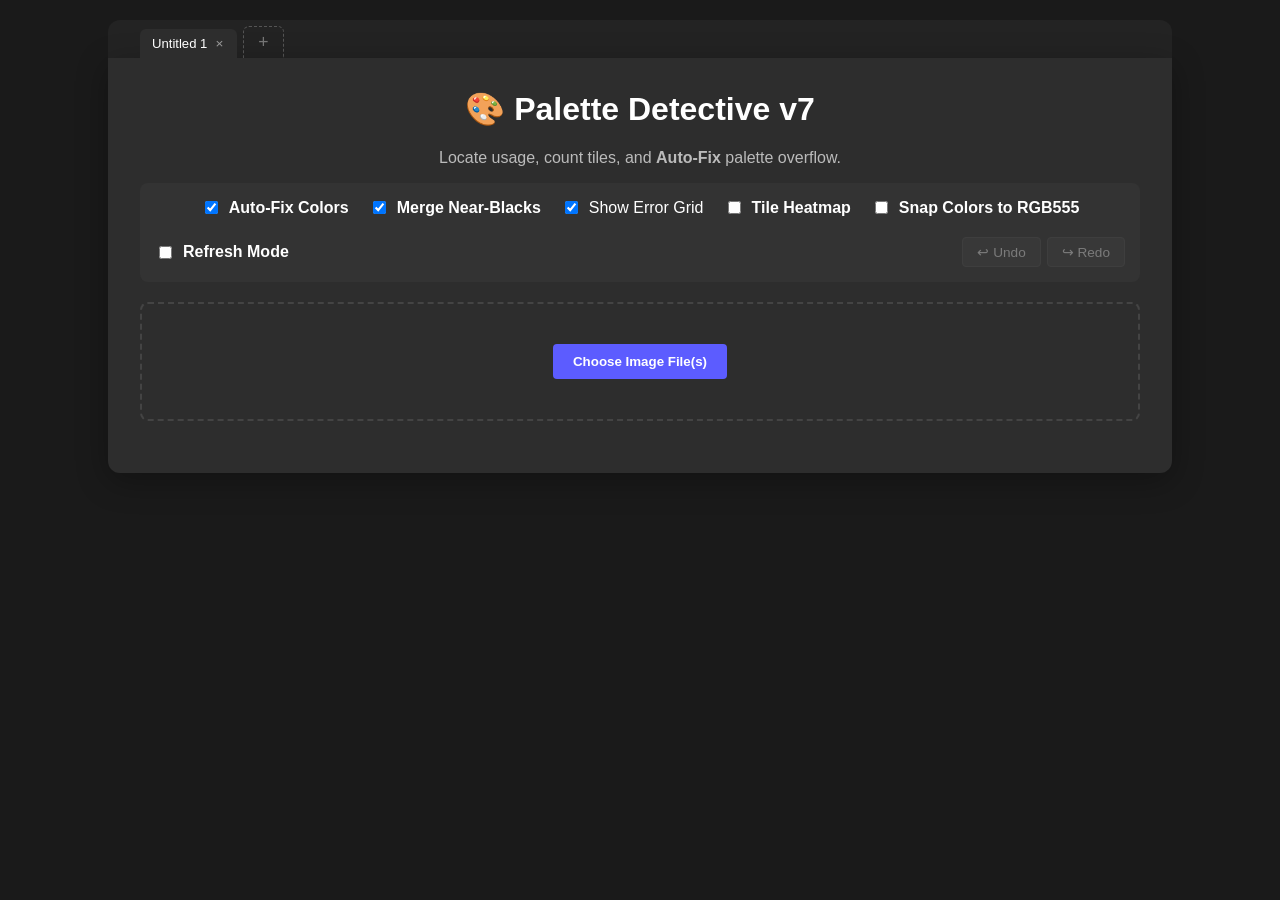
==== index.html @ 0de8a398 "Rename gb_studio_palette_detective_v_7_light→dark_palette_order_fix.html to index.html" ====
<!DOCTYPE html>
<html lang="en">
<head>
    <meta charset="UTF-8">
    <meta name="viewport" content="width=device-width, initial-scale=1.0">
    <title>GB Studio Palette Detective v7</title>
    <style>
        :root {
            --bg: #1a1a1a;
            --surface: #2d2d2d;
            --primary: #5c5cff;
            --aseprite: #7D48C6;
            --text: #ffffff;
            --border: #444;
            --danger: #ff4444;
            --success: #00C851;
            --warning: #ffbb33;
        }

        body {
            font-family: -apple-system, BlinkMacSystemFont, "Segoe UI", Roboto, Helvetica, Arial, sans-serif;
            background-color: var(--bg);
            color: var(--text);
            margin: 0;
            padding: 20px;
            display: flex;
            flex-direction: column;
            align-items: center;
        }

        .container {
            width: 100%;
            max-width: 1000px;
            background-color: var(--surface);
            padding: 2rem;
            border-radius: 0 0 12px 12px;
            box-shadow: 0 8px 32px rgba(0,0,0,0.3);
        }

        h1 { margin-top: 0; text-align: center; }
        p { color: #bbb; text-align: center; }

        .controls {
            display: flex;
            flex-wrap: wrap;
            gap: 20px;
            justify-content: center;
            margin-bottom: 20px;
            background: #333;
            padding: 15px;
            border-radius: 8px;
        }

        .upload-section {
            border: 2px dashed var(--border);
            padding: 40px;
            text-align: center;
            border-radius: 8px;
            margin-bottom: 20px;
            cursor: pointer;
            transition: border-color 0.2s;
        }

        .upload-section:hover { border-color: var(--primary); }

        input[type="file"] { display: none; }

        .btn-upload {
            background: var(--primary);
            color: white;
            padding: 10px 20px;
            border-radius: 4px;
            border: none;
            font-weight: bold;
            cursor: pointer;
        }

        #resultsArea { display: none; }

        .stat-box {
            background: #333;
            padding: 15px;
            border-radius: 6px;
            margin-bottom: 20px;
            border-left: 5px solid var(--primary);
        }

        .stat-box.danger { border-left-color: var(--danger); }
        .stat-box.success { border-left-color: var(--success); }

        .palette-grid {
            display: grid;
            grid-template-columns: repeat(auto-fill, minmax(300px, 1fr));
            gap: 15px;
        }

        .palette-card {
            background: #333;
            padding: 15px;
            border-radius: 8px;
            border: 1px solid var(--border);
            display: flex;
            flex-direction: column;
            gap: 10px;
            position: relative;
        }

        .name-input {
            width: 100%;
            background: #222;
            border: 1px solid #555;
            color: white;
            padding: 8px;
            border-radius: 4px;
            font-size: 0.9rem;
            box-sizing: border-box;
        }
        .name-input:focus { outline: none; border-color: var(--primary); }

        .swatch-container {
            display: flex;
            height: 40px;
            border-radius: 4px;
            overflow: hidden;
            border: 1px solid #555;
        }
        .swatch { flex: 1; position: relative; }

        .hex-list {
            display: flex;
            justify-content: space-between;
            font-family: monospace;
            font-size: 0.8rem;
            color: #aaa;
        }

        .meta-info {
            display: flex;
            justify-content: space-between;
            align-items: center;
            font-size: 0.85rem;
            color: #ccc;
            background: #222;
            padding: 5px 8px;
            border-radius: 4px;
        }

        .btn-download {
            width: 100%;
            background: #444;
            color: white;
            border: 1px solid #555;
            padding: 10px;
            border-radius: 4px;
            cursor: pointer;
            font-size: 0.9rem;
            font-weight: 500;
            transition: background 0.2s;
        }
        .btn-download:hover { background: #555; }

        .btn-locate {
            background: #333;
            border: 1px solid #666;
            color: white;
            padding: 0 12px;
            border-radius: 4px;
            cursor: pointer;
            font-size: 1.2rem;
        }
        .btn-locate:hover { background: #444; border-color: var(--success); color: var(--success); }
        .btn-locate.active { background: var(--success); border-color: var(--success); color: white; }

        .btn-gpl {
            background: var(--aseprite);
            color: white;
            border: none;
            padding: 15px;
            border-radius: 6px;
            font-weight: bold;
            font-size: 1rem;
            width: 100%;
            cursor: pointer;
            margin-bottom: 20px;
            display: flex;
            align-items: center;
            justify-content: center;
            gap: 10px;
        }
        .btn-gpl:hover { background: #6a3da8; }

        .btn-fix-dl {
            background: var(--success);
            color: white;
            border: none;
            padding: 15px;
            border-radius: 6px;
            font-weight: bold;
            font-size: 1rem;
            width: 100%;
            cursor: pointer;
            margin-bottom: 20px;
            display: none; /* Hidden until fix applied */
            align-items: center;
            justify-content: center;
            gap: 10px;
            box-shadow: 0 4px 15px rgba(0, 200, 81, 0.3);
        }
        .btn-fix-dl:hover { transform: translateY(-2px); }

        .btn-merge {
            background: var(--warning);
            color: #222;
            border: none;
            padding: 12px 20px;
            border-radius: 6px;
            font-weight: bold;
            cursor: pointer;
            display: none; /* Hidden unless needed */
            margin: 10px auto;
            text-align: center;
        }
        .btn-merge:hover { filter: brightness(1.1); }

        .btn-fix-tiles {
            background: #ff6b35;
            color: white;
            border: none;
            padding: 12px 20px;
            border-radius: 6px;
            font-weight: bold;
            cursor: pointer;
            display: none;
            margin: 10px auto;
            text-align: center;
        }
        .btn-fix-tiles:hover { filter: brightness(1.1); }

        .btn-download-all {
            background: var(--primary);
            color: white;
            border: none;
            padding: 10px 18px;
            border-radius: 6px;
            font-weight: bold;
            cursor: pointer;
            margin-bottom: 15px;
        }
        .btn-download-all:hover { filter: brightness(1.1); }

        .canvas-container {
            position: relative;
            width: fit-content;
            margin: 0 auto 20px;
            border: 1px solid #444;
            overflow: auto;
            max-width: 100%;
            max-height: 500px;
            background: #222;
            background-image: linear-gradient(45deg, #333 25%, transparent 25%), linear-gradient(-45deg, #333 25%, transparent 25%), linear-gradient(45deg, transparent 75%, #333 75%), linear-gradient(-45deg, transparent 75%, #333 75%);
            background-size: 20px 20px;
            background-position: 0 0, 0 10px, 10px -10px, -10px 0px;
        }

        .canvas-wrapper {
            position: relative;
            width: fit-content;
            margin: 0 auto;
        }

        canvas {
            display: block;
            image-rendering: pixelated;
            cursor: pointer;
            margin: 0 auto;
        }

        #overlayCanvas {
            position: absolute;
            top: 0;
            left: 0;
            right: 0;
            margin-left: auto;
            margin-right: auto;
            pointer-events: none;
            image-rendering: pixelated;
        }

        .legend {
            display: flex;
            gap: 15px;
            justify-content: center;
            margin-bottom: 10px;
            font-size: 0.9rem;
        }
        .legend-item { display: flex; align-items: center; gap: 5px; }
        .dot { width: 10px; height: 10px; border-radius: 50%; }

        label { color: #fff; cursor: pointer; display: flex; align-items: center; gap: 8px; user-select: none;}

        .history-controls {
            display: flex;
            gap: 6px;
            align-items: center;
            margin-left: auto;
        }

        .btn-history {
            background: #444;
            color: white;
            border: 1px solid #555;
            padding: 6px 14px;
            border-radius: 4px;
            cursor: pointer;
            font-size: 0.85rem;
            font-weight: 500;
            transition: background 0.2s, opacity 0.2s;
            display: flex;
            align-items: center;
            gap: 4px;
        }

        .btn-history:hover:not(:disabled) { background: #555; }

        .btn-history:disabled {
            opacity: 0.35;
            cursor: not-allowed;
        }

        .tab-bar {
            display: flex;
            align-items: flex-end;
            width: 100%;
            max-width: 1000px;
            padding: 6px 2rem 0;
            gap: 2px;
            background: #232323;
            border-radius: 12px 12px 0 0;
            box-sizing: content-box;
            overflow-x: auto;
            overflow-y: hidden;
            scrollbar-width: thin;
            scrollbar-color: #555 transparent;
        }
        .tab-bar::-webkit-scrollbar { height: 4px; }
        .tab-bar::-webkit-scrollbar-thumb { background: #555; border-radius: 3px; }

        .tab {
            display: flex;
            align-items: center;
            gap: 6px;
            padding: 7px 12px;
            background: transparent;
            border: none;
            border-radius: 6px 6px 0 0;
            color: #888;
            cursor: pointer;
            font-size: 0.82rem;
            white-space: nowrap;
            max-width: 200px;
            min-width: 0;
            flex-shrink: 0;
            user-select: none;
            transition: background 0.15s, color 0.15s;
        }
        .tab:hover { background: rgba(255,255,255,0.06); color: #ccc; }
        .tab.active {
            background: var(--surface);
            color: #fff;
            padding-bottom: 8px;
            margin-bottom: -1px;
            z-index: 1;
        }
        .tab-name {
            overflow: hidden;
            text-overflow: ellipsis;
        }
        .tab-dirty {
            color: var(--warning);
            font-size: 0.6rem;
            flex-shrink: 0;
            line-height: 1;
        }
        .tab-close {
            background: none;
            border: none;
            color: #666;
            cursor: pointer;
            font-size: 0.85rem;
            padding: 0 2px;
            line-height: 1;
            flex-shrink: 0;
            border-radius: 3px;
            transition: color 0.15s, background 0.15s;
        }
        .tab-close:hover { color: var(--danger); background: rgba(255,68,68,0.15); }
        .tab.active .tab-close { color: #999; }
        .tab-new {
            background: none;
            border: 1px dashed #555;
            border-bottom: none;
            color: #777;
            cursor: pointer;
            font-size: 1.1rem;
            padding: 5px 14px;
            border-radius: 6px 6px 0 0;
            flex-shrink: 0;
            transition: color 0.15s, border-color 0.15s;
            margin-left: 4px;
        }
        .tab-new:hover { color: var(--primary); border-color: var(--primary); }

        .restore-overlay {
            position: fixed;
            inset: 0;
            background: rgba(0, 0, 0, 0.75);
            display: flex;
            align-items: center;
            justify-content: center;
            z-index: 9999;
        }
        .restore-modal {
            background: var(--surface);
            border: 1px solid var(--border);
            border-radius: 12px;
            padding: 2rem 2.5rem;
            max-width: 420px;
            text-align: center;
            box-shadow: 0 12px 48px rgba(0,0,0,0.5);
        }
        .restore-modal h2 { margin-top: 0; font-size: 1.3rem; }
        .restore-modal p { color: #bbb; margin-bottom: 1.5rem; font-size: 0.95rem; }
        .restore-modal .restore-actions { display: flex; gap: 12px; justify-content: center; }
        .restore-modal .btn-restore {
            background: var(--primary);
            color: white;
            border: none;
            padding: 10px 28px;
            border-radius: 6px;
            font-weight: bold;
            cursor: pointer;
            font-size: 1rem;
            transition: filter 0.15s;
        }
        .restore-modal .btn-restore:hover { filter: brightness(1.15); }
        .restore-modal .btn-discard {
            background: #555;
            color: white;
            border: none;
            padding: 10px 28px;
            border-radius: 6px;
            font-weight: bold;
            cursor: pointer;
            font-size: 1rem;
            transition: background 0.15s;
        }
        .restore-modal .btn-discard:hover { background: var(--danger); }

        .persist-badge {
            position: fixed;
            bottom: 16px;
            right: 16px;
            background: rgba(0,200,81,0.15);
            color: var(--success);
            padding: 6px 14px;
            border-radius: 6px;
            font-size: 0.8rem;
            pointer-events: none;
            opacity: 0;
            transition: opacity 0.3s;
            z-index: 100;
        }
        .persist-badge.show { opacity: 1; }

        .tile-limit-section {
            background: #333;
            padding: 15px;
            border-radius: 6px;
            margin-bottom: 20px;
            border-left: 5px solid var(--primary);
        }
        .tile-limit-section.over-limit { border-left-color: var(--danger); }
        .tile-limit-section.within-limit { border-left-color: var(--success); }

        .tile-limit-header {
            display: flex;
            justify-content: space-between;
            align-items: center;
            flex-wrap: wrap;
            gap: 10px;
            margin-bottom: 10px;
        }
        .tile-limit-header h3 { margin: 0; font-size: 1rem; }

        .tile-limit-mode {
            display: flex;
            align-items: center;
            gap: 8px;
            font-size: 0.85rem;
        }
        .tile-limit-mode select {
            background: #222;
            color: white;
            border: 1px solid #555;
            padding: 4px 8px;
            border-radius: 4px;
            font-size: 0.85rem;
            cursor: pointer;
        }
        .tile-limit-mode select:focus { outline: none; border-color: var(--primary); }

        .tile-meter {
            width: 100%;
            height: 22px;
            background: #222;
            border-radius: 4px;
            overflow: hidden;
            position: relative;
            border: 1px solid #555;
        }
        .tile-meter-fill {
            height: 100%;
            border-radius: 3px;
            transition: width 0.3s ease, background 0.3s ease;
        }
        .tile-meter-label {
            position: absolute;
            inset: 0;
            display: flex;
            align-items: center;
            justify-content: center;
            font-size: 0.8rem;
            font-weight: bold;
            color: white;
            text-shadow: 0 1px 2px rgba(0,0,0,0.6);
            pointer-events: none;
        }

        .tile-limit-warning {
            margin-top: 8px;
            padding: 8px 12px;
            background: rgba(255, 68, 68, 0.15);
            border: 1px solid var(--danger);
            border-radius: 4px;
            color: var(--danger);
            font-weight: bold;
            font-size: 0.9rem;
        }

        .tile-heatmap-legend {
            display: flex;
            align-items: center;
            gap: 8px;
            margin-top: 10px;
            font-size: 0.8rem;
            color: #aaa;
        }
        .tile-heatmap-gradient {
            width: 120px;
            height: 14px;
            border-radius: 3px;
            border: 1px solid #555;
            background: linear-gradient(to right, #2196F3, #4CAF50, #FFEB3B, #FF9800, #F44336);
        }

        .color-intelligence {
            background: #333;
            padding: 15px;
            border-radius: 6px;
            margin-bottom: 20px;
            border-left: 5px solid #9C27B0;
        }
        .color-intelligence h3 { margin: 0 0 12px; font-size: 1rem; }
        .ci-row {
            display: flex;
            align-items: center;
            gap: 12px;
            margin-bottom: 10px;
            flex-wrap: wrap;
        }
        .ci-slider {
            flex: 1;
            min-width: 120px;
            -webkit-appearance: none;
            height: 6px;
            border-radius: 3px;
            background: #555;
            outline: none;
        }
        .ci-slider::-webkit-slider-thumb {
            -webkit-appearance: none;
            width: 18px;
            height: 18px;
            border-radius: 50%;
            background: #9C27B0;
            cursor: pointer;
            border: 2px solid #fff;
        }
        .ci-slider::-moz-range-thumb {
            width: 18px;
            height: 18px;
            border-radius: 50%;
            background: #9C27B0;
            cursor: pointer;
            border: 2px solid #fff;
        }
        .ci-value {
            font-family: monospace;
            font-size: 0.9rem;
            min-width: 50px;
            text-align: right;
            color: #ddd;
        }
        .merge-preview-box {
            background: #222;
            border: 1px solid #555;
            border-radius: 6px;
            padding: 12px;
            margin-top: 10px;
            display: none;
        }
        .merge-preview-box.visible { display: block; }
        .merge-preview-stats {
            font-size: 1.1rem;
            font-weight: bold;
            text-align: center;
            margin-bottom: 10px;
        }
        .merge-preview-stats .reduction { color: var(--success); }
        .btn-apply-merge {
            background: #9C27B0;
            color: white;
            border: none;
            padding: 10px 20px;
            border-radius: 6px;
            font-weight: bold;
            cursor: pointer;
            width: 100%;
            font-size: 0.95rem;
        }
        .btn-apply-merge:hover { filter: brightness(1.15); }
        .btn-apply-merge:disabled { opacity: 0.4; cursor: not-allowed; }
        .btn-preview-merge {
            background: #7B1FA2;
            color: white;
            border: none;
            padding: 8px 16px;
            border-radius: 4px;
            font-weight: bold;
            cursor: pointer;
            font-size: 0.85rem;
        }
        .btn-preview-merge:hover { filter: brightness(1.15); }
        .swatch-lock {
            position: absolute;
            bottom: 2px;
            left: 50%;
            transform: translateX(-50%);
            background: rgba(0,0,0,0.6);
            border: none;
            color: #888;
            font-size: 0.65rem;
            cursor: pointer;
            padding: 1px 4px;
            border-radius: 3px;
            line-height: 1;
            opacity: 0;
            transition: opacity 0.15s;
        }
        .swatch:hover .swatch-lock,
        .swatch-lock.locked { opacity: 1; }
        .swatch-lock.locked {
            color: #FFD700;
            background: rgba(0,0,0,0.8);
        }
    </style>
</head>
<body>

<div class="tab-bar" id="tabBar">
    <div id="tabList" style="display:contents;"></div>
    <button class="tab-new" id="btnNewProject" onclick="newProject()" title="New Project (Ctrl+T)">+</button>
</div>

<div class="container">
    <h1>🎨 Palette Detective v7</h1>
    <p>Locate usage, count tiles, and <strong>Auto-Fix</strong> palette overflow.</p>

    <div class="controls">
        <label>
            <input type="checkbox" id="chkSnap" checked onchange="reAnalyze()">
            <strong>Auto-Fix Colors</strong>
        </label>
        <label>
            <input type="checkbox" id="chkMergeBlack" checked onchange="reAnalyze()">
            <strong>Merge Near-Blacks</strong>
        </label>
        <label>
            <input type="checkbox" id="chkGrid" checked onchange="reAnalyze()">
            Show Error Grid
        </label>
        <label title="Overlay showing how many times each tile pattern appears">
            <input type="checkbox" id="chkHeatmap" onchange="reAnalyze()">
            <strong>Tile Heatmap</strong>
        </label>
        <label title="Snap all colors to a 5-bit-per-channel grid (32 levels) to match Game Boy Color hardware">
            <input type="checkbox" id="chkRGB555" onchange="reAnalyze()">
            <strong>Snap Colors to RGB555</strong>
        </label>
        <label title="Skip restore dialog on refresh and auto-restore session">
            <input type="checkbox" id="chkRefreshMode" onchange="scheduleAutoSave()">
            <strong>Refresh Mode</strong>
        </label>
        <div class="history-controls">
            <button id="btnUndo" class="btn-history" onclick="undo()" disabled title="Nothing to undo">↩ Undo</button>
            <button id="btnRedo" class="btn-history" onclick="redo()" disabled title="Nothing to redo">↪ Redo</button>
        </div>
    </div>

    <div class="upload-section" onclick="document.getElementById('fileInput').click()">
        <input type="file" id="fileInput" accept="image/png, image/jpeg" multiple>
        <button class="btn-upload">Choose Image File(s)</button>
    </div>

    <div id="resultsArea">

        <div id="statusBox" class="stat-box">
            <h2 style="margin:0" id="statusTitle">Analyzing...</h2>
            <div id="statusMsg"></div>
            <div id="tileInspector" style="display:none; margin-top:10px; font-family: ui-monospace, SFMono-Regular, Menlo, Monaco, Consolas, 'Liberation Mono', 'Courier New', monospace; font-size:0.85rem; color:#ddd; background:#222; border:1px solid #444; border-radius:6px; padding:8px;"></div>
            <!-- Static Button for Math Merge -->
            <button id="btnAutoMerge" class="btn-merge" onclick="autoMergePalettes()">
                ✨ Math-Merge Rare Palettes (Reduce to 7)
            </button>
            <button id="btnFixBadTiles" class="btn-fix-tiles" onclick="fixBadTiles()">
                🔧 Fix Bad Tiles (Reduce to 4 Colors Each)
            </button>
        </div>

        <div id="tileLimitSection" class="tile-limit-section" style="display:none;">
            <div class="tile-limit-header">
                <h3 id="tileLimitTitle">Unique Tiles: 0 / 192</h3>
                <div class="tile-limit-mode">
                    <label for="tileLimitMode" style="margin:0; font-size:0.85rem; color:#aaa;">Limit:</label>
                    <select id="tileLimitMode" onchange="onTileLimitModeChange()">
                        <option value="192">192 — Mono / Mixed</option>
                        <option value="384">384 — Color Only</option>
                    </select>
                </div>
            </div>
            <div class="tile-meter">
                <div id="tileMeterFill" class="tile-meter-fill" style="width:0%;background:var(--success);"></div>
                <div id="tileMeterLabel" class="tile-meter-label">0%</div>
            </div>
            <div id="tileLimitWarning" class="tile-limit-warning" style="display:none;"></div>
            <div id="tileHeatmapLegend" class="tile-heatmap-legend" style="display:none;">
                <span>Unique</span>
                <div class="tile-heatmap-gradient"></div>
                <span>Many duplicates</span>
            </div>
        </div>

        <div id="colorIntelligence" class="color-intelligence" style="display:none;">
            <h3>🧠 Color Intelligence</h3>
            <div class="ci-row">
                <label for="ciThreshold" style="margin:0; white-space:nowrap;">ΔE00 Threshold:</label>
                <input type="range" id="ciThreshold" class="ci-slider" min="1" max="50" value="10" step="0.5" oninput="onThresholdChange()">
                <span id="ciThresholdValue" class="ci-value">10.0</span>
            </div>
            <div class="ci-row">
                <button class="btn-preview-merge" onclick="previewColorMerge()">🔍 Preview Merge</button>
                <span id="ciUniqueCount" style="font-size:0.85rem; color:#aaa;"></span>
            </div>
            <div id="mergePreviewBox" class="merge-preview-box">
                <div id="mergePreviewStats" class="merge-preview-stats"></div>
                <button id="btnApplyMerge" class="btn-apply-merge" onclick="applyColorMerge()" disabled>✨ Apply Merge</button>
            </div>
        </div>

        <div class="legend">
            <div class="legend-item"><div class="dot" style="background:red"></div> Bad Tiles (>4 Colors)</div>
            <div class="legend-item"><div class="dot" style="background:none; border:1px solid #555"></div> Click image to cycle Zoom</div>
            <div class="legend-item"><div class="dot" style="background:none; border:1px solid #555"></div> Right-click image to inspect tile</div>
        </div>

        <p id="imageInfo" style="text-align:center; font-size:0.85rem; color:#aaa; margin: 4px 0 8px; display:none;"></p>

        <div class="canvas-container">
            <div class="canvas-wrapper">
                <canvas id="canvas"></canvas>
                <canvas id="overlayCanvas"></canvas>
            </div>
        </div>

        <p id="zoomLabel" style="text-align:center; font-size:0.85rem; color:#aaa; margin: 0 0 12px; display:none;">Zoom: 1×</p>

        <button id="btnDownloadFixed" class="btn-fix-dl" onclick="downloadFixedImage()">
            <span>✨ Download Fixed Image (Merged Palettes)</span>
        </button>

        <button id="btnGlobalGpl" class="btn-gpl" onclick="downloadGlobalGPL()">
            <span>💾 Download Master Aseprite Palette (.gpl)</span>
        </button>

        <h3>Detected Palettes & Usage</h3>
        <p style="font-size:0.9rem; margin-top:-10px; margin-bottom:10px;">Use up to 7 palettes. Slot 8 is always the same (reserved). Name and download below.</p>
        <button id="btnDownloadAll" class="btn-download-all" onclick="downloadAllGBSRES()" style="display:none;">
            📦 Download All Palettes (.gbsres)
        </button>
        <div id="paletteList" class="palette-grid"></div>

    </div>
</div>

<div id="restoreDialog" class="restore-overlay" style="display:none;">
    <div class="restore-modal">
        <h2>Restore Previous Session?</h2>
        <p>A saved session was found. Your previous work can be restored.</p>
        <div class="restore-actions">
            <button class="btn-restore" onclick="confirmRestore(true)">Restore</button>
            <button class="btn-discard" onclick="confirmRestore(false)">Discard</button>
        </div>
    </div>
</div>
<div id="persistBadge" class="persist-badge">Session saved</div>

<script>
    const fileInput = document.getElementById('fileInput');
    const resultsArea = document.getElementById('resultsArea');
    const canvas = document.getElementById('canvas');
    const overlayCanvas = document.getElementById('overlayCanvas');
    const ctx = canvas.getContext('2d', { willReadFrequently: true });
    const overlayCtx = overlayCanvas.getContext('2d', { willReadFrequently: false });
    const imageInfo = document.getElementById('imageInfo');
    const zoomLabel = document.getElementById('zoomLabel');
    const tileInspector = document.getElementById('tileInspector');

    // You get 7 palettes for your image; slot 8 is always this fixed palette (e.g. for UI/default).
    const MAX_USER_PALETTES = 7;
    const FIXED_8TH_PALETTE = ["#FFFFFF", "#AAAAAA", "#555555", "#000000"]; // light to dark (grayscale)

    // --- TILE LIMIT CONSTANTS ---
    const TILE_LIMIT_MODES = { MONO: 192, COLOR: 384 };
    let currentTileLimit = TILE_LIMIT_MODES.MONO;
    let globalUniqueTileCount = 0;
    let globalTileHashMap = new Map();  // hash -> { count, positions: [{x,y}] }
    let _tileHashCache = new Map();     // cacheKey -> hash (invalidated on settings change)

    let originalImage = null;
    let globalDetectedPalettes = [];
    let globalTileMappings = []; // Stores {x, y, index}
    let globalPaletteCounts = [];
    let currentZoom = 1;
    let activeHighlightIndex = -1;
    let lastErrorTiles = [];
    let lastBaseImageData = null; // ImageData from last analysis (before any highlight overlay)

    // --- COLOR INTELLIGENCE STATE ---
    let lockedColors = new Set();
    let _lastMergeMap = null;
    let _lastMergeFromCount = 0;
    let _lastMergeToCount = 0;

    // --- PROJECT MANAGEMENT ---
    let projects = [];
    let activeProjectId = null;
    let _nextProjectNum = 1;
    let _autoSaveTimer = null;
    const AUTOSAVE_DELAY = 500;

    function generateProjectId() {
        return 'p' + Date.now().toString(36) + Math.random().toString(36).substr(2, 5);
    }

    function createNewProject(name) {
        return {
            id: generateProjectId(),
            name: name || ('Untitled ' + (_nextProjectNum++)),
            imageDataURL: null,
            palettes: [],
            tileMappings: [],
            paletteCounts: [],
            errorTiles: [],
            baseImageData: null,
            currentZoom: 1,
            activeHighlightIndex: -1,
            settings: { chkSnap: true, chkMergeBlack: true, chkGrid: true, chkHeatmap: false, chkRGB555: false, tileLimit: 192 },
            undoStack: [],
            redoStack: [],
            btnDownloadFixedVisible: false,
            imageInfoText: '',
            dirty: false,
            lockedColors: [],
        };
    }

    function getActiveProject() {
        return projects.find(p => p.id === activeProjectId) || null;
    }

    function saveCurrentProjectState() {
        const proj = getActiveProject();
        if (!proj) return;
        proj.imageDataURL = originalImage ? originalImage.src : null;
        proj.palettes = globalDetectedPalettes;
        proj.tileMappings = globalTileMappings;
        proj.paletteCounts = globalPaletteCounts;
        proj.errorTiles = lastErrorTiles;
        proj.baseImageData = lastBaseImageData;
        proj.currentZoom = currentZoom;
        proj.activeHighlightIndex = activeHighlightIndex;
        proj.settings = {
            chkSnap: document.getElementById('chkSnap').checked,
            chkMergeBlack: document.getElementById('chkMergeBlack').checked,
            chkGrid: document.getElementById('chkGrid').checked,
            chkHeatmap: document.getElementById('chkHeatmap').checked,
            chkRGB555: document.getElementById('chkRGB555').checked,
            tileLimit: currentTileLimit,
        };
        proj.undoStack = undoStack;
        proj.redoStack = redoStack;
        proj.lockedColors = Array.from(lockedColors);
        proj.btnDownloadFixedVisible = document.getElementById('btnDownloadFixed').style.display !== 'none';
        proj.imageInfoText = imageInfo ? imageInfo.textContent : '';
    }

    function switchToProject(targetId) {
        if (activeProjectId === targetId) {
            renderTabs();
            return;
        }
        saveCurrentProjectState();

        const proj = projects.find(p => p.id === targetId);
        if (!proj) return;

        activeProjectId = targetId;

        document.getElementById('chkSnap').checked = proj.settings.chkSnap;
        document.getElementById('chkMergeBlack').checked = proj.settings.chkMergeBlack;
        document.getElementById('chkGrid').checked = proj.settings.chkGrid;
        document.getElementById('chkHeatmap').checked = proj.settings.chkHeatmap || false;
        document.getElementById('chkRGB555').checked = proj.settings.chkRGB555 || false;
        currentTileLimit = proj.settings.tileLimit || TILE_LIMIT_MODES.MONO;
        document.getElementById('tileLimitMode').value = String(currentTileLimit);
        lockedColors = new Set(proj.lockedColors || []);

        globalDetectedPalettes = proj.palettes || [];
        globalTileMappings = proj.tileMappings || [];
        globalPaletteCounts = proj.paletteCounts || [];
        lastErrorTiles = proj.errorTiles || [];
        lastBaseImageData = proj.baseImageData || null;
        currentZoom = proj.currentZoom || 1;
        activeHighlightIndex = proj.activeHighlightIndex != null ? proj.activeHighlightIndex : -1;
        undoStack = proj.undoStack || [];
        redoStack = proj.redoStack || [];

        document.getElementById('btnDownloadFixed').style.display = proj.btnDownloadFixedVisible ? 'flex' : 'none';
        document.getElementById('btnAutoMerge').style.display = 'none';
        document.getElementById('btnFixBadTiles').style.display = 'none';
        tileInspector.style.display = 'none';

        if (proj.imageDataURL) {
            const seq = ++_restoreSeq;
            const img = new Image();
            img.onload = () => {
                if (seq !== _restoreSeq) return;
                originalImage = img;
                drawBaseImage();
                if (proj.baseImageData) {
                    lastBaseImageData = proj.baseImageData;
                } else {
                    lastBaseImageData = ctx.getImageData(0, 0, canvas.width, canvas.height);
                }
                if (globalDetectedPalettes.length === 0) {
                    runAnalysis();
                } else {
                    if (document.getElementById('chkGrid').checked && lastErrorTiles.length > 0) {
                        drawErrorOverlay(lastErrorTiles);
                    }
                    renderResults(globalDetectedPalettes, lastErrorTiles, globalPaletteCounts);
                }
                resultsArea.style.display = 'block';
                if (imageInfo) {
                    imageInfo.style.display = 'block';
                    imageInfo.textContent = proj.imageInfoText || '';
                }
                if (zoomLabel) zoomLabel.style.display = 'block';
                updateHistoryButtons();
            };
            img.src = proj.imageDataURL;
        } else {
            originalImage = null;
            lastBaseImageData = null;
            ctx.clearRect(0, 0, canvas.width, canvas.height);
            overlayCtx.clearRect(0, 0, overlayCanvas.width, overlayCanvas.height);
            resultsArea.style.display = 'none';
            if (imageInfo) imageInfo.style.display = 'none';
            if (zoomLabel) zoomLabel.style.display = 'none';
            document.getElementById('tileLimitSection').style.display = 'none';
            updateHistoryButtons();
        }

        renderTabs();
        scheduleAutoSave();
    }

    function newProject() {
        saveCurrentProjectState();
        const proj = createNewProject();
        projects.push(proj);
        switchToProject(proj.id);
        scheduleAutoSave();
    }

    function closeProject(id) {
        const proj = projects.find(p => p.id === id);
        if (!proj) return;

        if (proj.dirty) {
            if (!confirm('"' + proj.name + '" has unsaved changes. Close anyway?')) return;
        }

        const idx = projects.indexOf(proj);
        projects.splice(idx, 1);

        if (projects.length === 0) {
            const np = createNewProject();
            projects.push(np);
            switchToProject(np.id);
        } else if (activeProjectId === id) {
            const newIdx = Math.min(idx, projects.length - 1);
            switchToProject(projects[newIdx].id);
        } else {
            renderTabs();
        }
        scheduleAutoSave();
    }

    // --- HISTORY SYSTEM ---
    const MAX_HISTORY = 20;
    let undoStack = [];
    let redoStack = [];
    let _restoreSeq = 0;

    function createSnapshot() {
        return {
            imageDataURL: originalImage ? originalImage.src : null,
            palettes: JSON.parse(JSON.stringify(globalDetectedPalettes)),
            tileMappings: JSON.parse(JSON.stringify(globalTileMappings)),
            paletteCounts: globalPaletteCounts.slice(),
            errorTiles: JSON.parse(JSON.stringify(lastErrorTiles)),
            baseImageData: lastBaseImageData
                ? new ImageData(
                      new Uint8ClampedArray(lastBaseImageData.data),
                      lastBaseImageData.width,
                      lastBaseImageData.height
                  )
                : null,
            settings: {
                chkSnap: document.getElementById('chkSnap').checked,
                chkMergeBlack: document.getElementById('chkMergeBlack').checked,
                chkGrid: document.getElementById('chkGrid').checked,
                chkHeatmap: document.getElementById('chkHeatmap').checked,
                chkRGB555: document.getElementById('chkRGB555').checked,
                tileLimit: currentTileLimit,
            },
            activeHighlightIndex: activeHighlightIndex,
            currentZoom: currentZoom,
            btnDownloadFixedVisible: document.getElementById('btnDownloadFixed').style.display !== 'none',
            imageInfoText: imageInfo ? imageInfo.textContent : '',
            lockedColors: Array.from(lockedColors),
        };
    }

    function restoreSnapshot(snapshot) {
        const seq = ++_restoreSeq;
        document.getElementById('chkSnap').checked = snapshot.settings.chkSnap;
        document.getElementById('chkMergeBlack').checked = snapshot.settings.chkMergeBlack;
        document.getElementById('chkGrid').checked = snapshot.settings.chkGrid;
        document.getElementById('chkHeatmap').checked = snapshot.settings.chkHeatmap || false;
        document.getElementById('chkRGB555').checked = snapshot.settings.chkRGB555 || false;
        currentTileLimit = snapshot.settings.tileLimit || TILE_LIMIT_MODES.MONO;
        document.getElementById('tileLimitMode').value = String(currentTileLimit);
        lockedColors = new Set(snapshot.lockedColors || []);

        globalDetectedPalettes = snapshot.palettes;
        globalTileMappings = snapshot.tileMappings;
        globalPaletteCounts = snapshot.paletteCounts;
        lastErrorTiles = snapshot.errorTiles;
        activeHighlightIndex = snapshot.activeHighlightIndex;
        currentZoom = snapshot.currentZoom;

        document.getElementById('btnDownloadFixed').style.display =
            snapshot.btnDownloadFixedVisible ? 'flex' : 'none';
        tileInspector.style.display = 'none';

        if (snapshot.imageDataURL) {
            const img = new Image();
            img.onload = () => {
                if (seq !== _restoreSeq) return;
                originalImage = img;
                drawBaseImage();

                if (snapshot.baseImageData) {
                    lastBaseImageData = snapshot.baseImageData;
                } else {
                    lastBaseImageData = ctx.getImageData(0, 0, canvas.width, canvas.height);
                }

                if (snapshot.settings.chkGrid && lastErrorTiles.length > 0) {
                    drawErrorOverlay(lastErrorTiles);
                }

                resultsArea.style.display = 'block';
                if (imageInfo) {
                    imageInfo.style.display = 'block';
                    imageInfo.textContent = snapshot.imageInfoText;
                }
                if (zoomLabel) zoomLabel.style.display = 'block';
                renderResults(globalDetectedPalettes, lastErrorTiles, globalPaletteCounts);
                updateHistoryButtons();
            };
            img.src = snapshot.imageDataURL;
        } else {
            originalImage = null;
            lastBaseImageData = null;
            resultsArea.style.display = 'none';
            updateHistoryButtons();
        }
    }

    function applyAction(actionName, actionFn) {
        const snapshot = createSnapshot();
        undoStack.push(snapshot);
        if (undoStack.length > MAX_HISTORY) {
            undoStack.shift();
        }
        redoStack.length = 0;
        actionFn();
        updateHistoryButtons();
        const proj = getActiveProject();
        if (proj) proj.dirty = true;
        renderTabs();
        scheduleAutoSave();
    }

    function undo() {
        if (undoStack.length === 0) return;
        redoStack.push(createSnapshot());
        restoreSnapshot(undoStack.pop());
    }

    function redo() {
        if (redoStack.length === 0) return;
        undoStack.push(createSnapshot());
        restoreSnapshot(redoStack.pop());
    }

    function updateHistoryButtons() {
        const btnUndo = document.getElementById('btnUndo');
        const btnRedo = document.getElementById('btnRedo');
        btnUndo.disabled = undoStack.length === 0;
        btnRedo.disabled = redoStack.length === 0;
        btnUndo.title = undoStack.length > 0
            ? 'Undo (' + undoStack.length + ') \u2014 Ctrl+Z'
            : 'Nothing to undo';
        btnRedo.title = redoStack.length > 0
            ? 'Redo (' + redoStack.length + ') \u2014 Ctrl+Shift+Z'
            : 'Nothing to redo';
    }

    document.addEventListener('keydown', (e) => {
        const mod = (navigator.platform.toUpperCase().indexOf('MAC') >= 0) ? e.metaKey : e.ctrlKey;
        if (!mod) return;

        if (e.key === 'z' && !e.shiftKey) {
            e.preventDefault();
            undo();
        } else if ((e.key === 'z' && e.shiftKey) || (e.key === 'y' && !e.shiftKey)) {
            e.preventDefault();
            redo();
        } else if (e.key === 't') {
            e.preventDefault();
            newProject();
        } else if (e.key === 'w') {
            e.preventDefault();
            if (activeProjectId) closeProject(activeProjectId);
        }
    });
    // --- END HISTORY SYSTEM ---

    fileInput.addEventListener('change', handleFile);

    // Zoom Logic
    canvas.addEventListener('click', () => {
        if (!originalImage) return;
        // Cycle zoom: 1 -> 2 -> 4 -> 1
        if (currentZoom === 1) currentZoom = 2;
        else if (currentZoom === 2) currentZoom = 4;
        else currentZoom = 1;

        applyZoom();
    });

    // Tile Inspector (right-click)
    canvas.addEventListener('contextmenu', (e) => {
        e.preventDefault();
        inspectTileAtEvent(e);
    });

    function applyZoom() {
        if (!originalImage) return;
        const w = (originalImage.width * currentZoom) + "px";
        const h = (originalImage.height * currentZoom) + "px";
        canvas.style.width = w;
        canvas.style.height = h;
        overlayCanvas.style.width = w;
        overlayCanvas.style.height = h;
        canvas.style.cursor = (currentZoom === 4) ? "zoom-out" : "zoom-in";
        if (zoomLabel) {
            zoomLabel.textContent = 'Zoom: ' + currentZoom + '×';
        }
    }

    const dropZone = document.querySelector('.upload-section');
    dropZone.addEventListener('dragover', (e) => { e.preventDefault(); dropZone.style.borderColor = '#5c5cff'; });
    dropZone.addEventListener('dragleave', (e) => { e.preventDefault(); dropZone.style.borderColor = '#444'; });
    dropZone.addEventListener('drop', (e) => {
        e.preventDefault();
        dropZone.style.borderColor = '#444';
        if(e.dataTransfer.files.length) handleFile({ target: { files: e.dataTransfer.files } });
    });

    function handleFile(e) {
        const files = Array.from(e.target.files || []);
        if (files.length === 0) return;

        const results = new Array(files.length);
        let completed = 0;

        files.forEach((file, idx) => {
            const reader = new FileReader();
            reader.onload = (event) => {
                results[idx] = {
                    name: file.name.replace(/\.[^/.]+$/, ''),
                    dataURL: event.target.result,
                };
                completed++;
                if (completed === files.length) {
                    processUploadedFiles(results);
                }
            };
            reader.readAsDataURL(file);
        });

        if (e.target && e.target.value !== undefined) {
            try { e.target.value = ''; } catch(_) {}
        }
    }

    function processUploadedFiles(results) {
        let lastNewProjectId = null;
        let reusedCurrent = false;

        results.forEach((result, idx) => {
            const activeProj = getActiveProject();
            const reuseEmpty = idx === 0 && activeProj && !activeProj.imageDataURL && !originalImage;

            if (reuseEmpty) {
                activeProj.name = result.name;
                activeProj.imageDataURL = result.dataURL;
                activeProj.dirty = true;
                reusedCurrent = true;
                const img = new Image();
                img.onload = () => {
                    applyAction('Load Image', () => {
                        originalImage = img;
                        activeHighlightIndex = -1;
                        currentZoom = 1;
                        document.getElementById('btnDownloadFixed').style.display = 'none';
                        document.getElementById('btnAutoMerge').style.display = 'none';
                        resultsArea.style.display = 'block';
                        if (imageInfo) imageInfo.style.display = 'block';
                        if (zoomLabel) zoomLabel.style.display = 'block';
                        runAnalysis();
                    });
                    renderTabs();
                };
                img.src = result.dataURL;
            } else {
                saveCurrentProjectState();
                const proj = createNewProject(result.name);
                proj.imageDataURL = result.dataURL;
                proj.dirty = true;
                projects.push(proj);
                lastNewProjectId = proj.id;
            }
        });

        renderTabs();
        if (lastNewProjectId) {
            switchToProject(lastNewProjectId);
        }
        scheduleAutoSave();
    }

    function reAnalyze() {
        if(originalImage) runAnalysis();
    }

    function rgbToHex(r, g, b) {
        return "#" + ((1 << 24) + (r << 16) + (g << 8) + b).toString(16).slice(1).toUpperCase();
    }

    function hexToRgb(hex) {
        if(!hex) return [0,0,0];
        const bigint = parseInt(hex.slice(1), 16);
        return [(bigint >> 16) & 255, (bigint >> 8) & 255, bigint & 255];
    }

    function snapColor(r, g, b) {
        // Clamp to 0..255 (important: Math.round(255/8)*8 = 256 without clamping)
        const R = Math.min(255, Math.max(0, Math.round(r / 8) * 8));
        const G = Math.min(255, Math.max(0, Math.round(g / 8) * 8));
        const B = Math.min(255, Math.max(0, Math.round(b / 8) * 8));
        return [R, G, B];
    }

    // Euclidean distance squared
    function colorDist(r1, g1, b1, r2, g2, b2) {
        return (r1-r2)**2 + (g1-g2)**2 + (b1-b2)**2;
    }

    // --- RGB555 NORMALIZATION ---
    function snapToRGB555(r, g, b) {
        const r5 = Math.round(r * 31 / 255);
        const g5 = Math.round(g * 31 / 255);
        const b5 = Math.round(b * 31 / 255);
        return [
            Math.round(r5 * 255 / 31),
            Math.round(g5 * 255 / 31),
            Math.round(b5 * 255 / 31)
        ];
    }

    // --- PERCEPTUAL COLOR SCIENCE (CIEDE2000) ---
    function rgbToLab(r, g, b) {
        let rl = r / 255, gl = g / 255, bl = b / 255;
        rl = rl > 0.04045 ? Math.pow((rl + 0.055) / 1.055, 2.4) : rl / 12.92;
        gl = gl > 0.04045 ? Math.pow((gl + 0.055) / 1.055, 2.4) : gl / 12.92;
        bl = bl > 0.04045 ? Math.pow((bl + 0.055) / 1.055, 2.4) : bl / 12.92;

        let x = (rl * 0.4124564 + gl * 0.3575761 + bl * 0.1804375) / 0.95047;
        let y = (rl * 0.2126729 + gl * 0.7151522 + bl * 0.0721750);
        let z = (rl * 0.0193339 + gl * 0.1191920 + bl * 0.9503041) / 1.08883;

        const eps = 0.008856;
        const kap = 903.3;
        x = x > eps ? Math.cbrt(x) : (kap * x + 16) / 116;
        y = y > eps ? Math.cbrt(y) : (kap * y + 16) / 116;
        z = z > eps ? Math.cbrt(z) : (kap * z + 16) / 116;

        return [116 * y - 16, 500 * (x - y), 200 * (y - z)];
    }

    function ciede2000(L1, a1, b1, L2, a2, b2) {
        const RAD = Math.PI / 180;
        const DEG = 180 / Math.PI;
        const POW25_7 = 6103515625; // 25^7

        const Cab1 = Math.sqrt(a1 * a1 + b1 * b1);
        const Cab2 = Math.sqrt(a2 * a2 + b2 * b2);
        const CabAvg = (Cab1 + Cab2) / 2;
        const CabAvg7 = Math.pow(CabAvg, 7);
        const G = 0.5 * (1 - Math.sqrt(CabAvg7 / (CabAvg7 + POW25_7)));

        const ap1 = a1 * (1 + G);
        const ap2 = a2 * (1 + G);

        const Cp1 = Math.sqrt(ap1 * ap1 + b1 * b1);
        const Cp2 = Math.sqrt(ap2 * ap2 + b2 * b2);

        let hp1 = Math.atan2(b1, ap1) * DEG;
        if (hp1 < 0) hp1 += 360;
        let hp2 = Math.atan2(b2, ap2) * DEG;
        if (hp2 < 0) hp2 += 360;

        const dLp = L2 - L1;
        const dCp = Cp2 - Cp1;

        let dhp;
        if (Cp1 * Cp2 === 0) {
            dhp = 0;
        } else if (Math.abs(hp2 - hp1) <= 180) {
            dhp = hp2 - hp1;
        } else if (hp2 - hp1 > 180) {
            dhp = hp2 - hp1 - 360;
        } else {
            dhp = hp2 - hp1 + 360;
        }

        const dHp = 2 * Math.sqrt(Cp1 * Cp2) * Math.sin(dhp / 2 * RAD);

        const Lp = (L1 + L2) / 2;
        const Cp = (Cp1 + Cp2) / 2;

        let hp;
        if (Cp1 * Cp2 === 0) {
            hp = hp1 + hp2;
        } else if (Math.abs(hp1 - hp2) <= 180) {
            hp = (hp1 + hp2) / 2;
        } else if (hp1 + hp2 < 360) {
            hp = (hp1 + hp2 + 360) / 2;
        } else {
            hp = (hp1 + hp2 - 360) / 2;
        }

        const T = 1
            - 0.17 * Math.cos((hp - 30) * RAD)
            + 0.24 * Math.cos(2 * hp * RAD)
            + 0.32 * Math.cos((3 * hp + 6) * RAD)
            - 0.20 * Math.cos((4 * hp - 63) * RAD);

        const Lp50sq = (Lp - 50) * (Lp - 50);
        const SL = 1 + 0.015 * Lp50sq / Math.sqrt(20 + Lp50sq);
        const SC = 1 + 0.045 * Cp;
        const SH = 1 + 0.015 * Cp * T;

        const Cp7 = Math.pow(Cp, 7);
        const RC = 2 * Math.sqrt(Cp7 / (Cp7 + POW25_7));
        const dTheta = 30 * Math.exp(-(((hp - 275) / 25) ** 2));
        const RT = -Math.sin(2 * dTheta * RAD) * RC;

        return Math.sqrt(
            (dLp / SL) ** 2 +
            (dCp / SC) ** 2 +
            (dHp / SH) ** 2 +
            RT * (dCp / SC) * (dHp / SH)
        );
    }

    function deltaE00Hex(hex1, hex2) {
        const [r1, g1, b1v] = hexToRgb(hex1);
        const [r2, g2, b2v] = hexToRgb(hex2);
        const [L1, a1, b1] = rgbToLab(r1, g1, b1v);
        const [L2, a2, b2] = rgbToLab(r2, g2, b2v);
        return ciede2000(L1, a1, b1, L2, a2, b2);
    }

    // --- GB STUDIO ORDER FIX (LIGHT -> DARK) ---
    // Higher luminance = lighter. GB Studio expects palette slots ordered lightest -> darkest.
    function luminanceFromHex(hex) {
        const [r, g, b] = hexToRgb(hex);
        // Perceptual-ish luma (sRGB) - sufficient for stable light/dark ordering.
        return 0.2126 * r + 0.7152 * g + 0.0722 * b;
    }

    function sortPaletteLightToDark(pal) {
        pal.sort((a, b) => {
            const la = luminanceFromHex(a);
            const lb = luminanceFromHex(b);
            if (Math.abs(la - lb) > 0.0001) return lb - la; // descending luminance (lightest first)
            return a.localeCompare(b); // deterministic tie-break
        });
    }

    function drawBaseImage() {
        if(!originalImage) return;
        const width = originalImage.width;
        const height = originalImage.height;
        canvas.width = width;
        canvas.height = height;
        overlayCanvas.width = width;
        overlayCanvas.height = height;
        applyZoom();
        ctx.drawImage(originalImage, 0, 0);
        clearErrorOverlay();
    }

    function clearErrorOverlay() {
        overlayCtx.clearRect(0, 0, overlayCanvas.width, overlayCanvas.height);
    }

    function drawErrorOverlay(errorTiles) {
        if (errorTiles.length === 0) return;
        overlayCtx.lineWidth = 1;
        overlayCtx.strokeStyle = "rgba(255, 0, 0, 0.8)";
        overlayCtx.fillStyle = "rgba(255, 0, 0, 0.3)";
        errorTiles.forEach(t => {
            overlayCtx.fillRect(t.x, t.y, 8, 8);
            overlayCtx.strokeRect(t.x, t.y, 8, 8);
        });
    }

    function highlightPalette(index) {
        if(activeHighlightIndex === index) {
            activeHighlightIndex = -1; // Toggle off
            drawBaseImage();
            if (document.getElementById('chkGrid').checked && lastErrorTiles.length > 0) {
                drawErrorOverlay(lastErrorTiles);
            }
            updateButtonStates();
            return;
        }

        activeHighlightIndex = index;
        updateButtonStates();

        const width = canvas.width;
        const height = canvas.height;

        ctx.drawImage(originalImage, 0, 0);
        ctx.fillStyle = "rgba(0, 0, 0, 0.85)";
        ctx.fillRect(0, 0, width, height);

        globalTileMappings.forEach(t => {
            if(t.index === index) {
                ctx.drawImage(originalImage, t.x, t.y, 8, 8, t.x, t.y, 8, 8);
                ctx.strokeStyle = "#00C851";
                ctx.lineWidth = 1;
                ctx.strokeRect(t.x + 0.5, t.y + 0.5, 7, 7);
            }
        });
    }

    function updateButtonStates() {
        const buttons = document.querySelectorAll('.btn-locate');
        buttons.forEach((btn, idx) => {
            if(idx === activeHighlightIndex) btn.classList.add('active');
            else btn.classList.remove('active');
        });
    }

    // --- TILE HASHING ---
    function hashTile(data, width, height, tileX, tileY, shouldSnap, shouldMergeBlack, shouldRGB555) {
        let hash = '';
        for (let dy = 0; dy < 8; dy++) {
            for (let dx = 0; dx < 8; dx++) {
                const px = tileX + dx;
                const py = tileY + dy;
                if (px >= width || py >= height) {
                    hash += '____';
                    continue;
                }
                const i = (py * width + px) * 4;
                const a = data[i + 3];
                if (a < 128) {
                    hash += '____';
                    continue;
                }
                let r = data[i], g = data[i + 1], b = data[i + 2];
                if (shouldMergeBlack && r < 24 && g < 24 && b < 24) { r = 0; g = 0; b = 0; }
                if (shouldRGB555) { [r, g, b] = snapToRGB555(r, g, b); }
                else if (shouldSnap) { [r, g, b] = snapColor(r, g, b); }
                hash += String.fromCharCode(r) + String.fromCharCode(g) + String.fromCharCode(b);
            }
        }
        return hash;
    }

    function onTileLimitModeChange() {
        const sel = document.getElementById('tileLimitMode');
        currentTileLimit = parseInt(sel.value, 10);
        updateTileLimitDisplay();
        scheduleAutoSave();
    }

    function updateTileLimitDisplay() {
        const section = document.getElementById('tileLimitSection');
        const title = document.getElementById('tileLimitTitle');
        const meterFill = document.getElementById('tileMeterFill');
        const meterLabel = document.getElementById('tileMeterLabel');
        const warning = document.getElementById('tileLimitWarning');
        const heatmapLegend = document.getElementById('tileHeatmapLegend');

        if (!section) return;
        section.style.display = 'block';

        const count = globalUniqueTileCount;
        const limit = currentTileLimit;
        const pct = Math.min(100, (count / limit) * 100);
        const overBy = count - limit;

        title.textContent = `Unique Tiles: ${count} / ${limit}`;

        meterFill.style.width = pct + '%';
        meterLabel.textContent = Math.round(pct) + '%';

        if (overBy > 0) {
            section.className = 'tile-limit-section over-limit';
            meterFill.style.background = 'var(--danger)';
            warning.style.display = 'block';
            warning.textContent = `Tile limit exceeded by ${overBy} tile${overBy === 1 ? '' : 's'}`;
        } else if (pct > 85) {
            section.className = 'tile-limit-section';
            section.style.borderLeftColor = 'var(--warning)';
            meterFill.style.background = 'var(--warning)';
            warning.style.display = 'none';
        } else {
            section.className = 'tile-limit-section within-limit';
            meterFill.style.background = 'var(--success)';
            warning.style.display = 'none';
        }

        const showHeatmap = document.getElementById('chkHeatmap').checked;
        heatmapLegend.style.display = showHeatmap ? 'flex' : 'none';
    }

    function drawTileHeatmapOverlay() {
        clearErrorOverlay();
        if (globalTileHashMap.size === 0) return;

        let maxCount = 1;
        globalTileHashMap.forEach(entry => {
            if (entry.count > maxCount) maxCount = entry.count;
        });

        if (maxCount <= 1) return;

        const colors = [
            [33, 150, 243],   // blue (unique)
            [76, 175, 80],    // green
            [255, 235, 59],   // yellow
            [255, 152, 0],    // orange
            [244, 67, 54],    // red (many dupes)
        ];

        function interpolateColor(t) {
            t = Math.max(0, Math.min(1, t));
            const pos = t * (colors.length - 1);
            const lo = Math.floor(pos);
            const hi = Math.min(lo + 1, colors.length - 1);
            const frac = pos - lo;
            return [
                Math.round(colors[lo][0] + (colors[hi][0] - colors[lo][0]) * frac),
                Math.round(colors[lo][1] + (colors[hi][1] - colors[lo][1]) * frac),
                Math.round(colors[lo][2] + (colors[hi][2] - colors[lo][2]) * frac),
            ];
        }

        overlayCtx.globalAlpha = 1;
        globalTileHashMap.forEach(entry => {
            const t = (entry.count - 1) / (maxCount - 1);
            const [r, g, b] = interpolateColor(t);
            const alpha = 0.15 + t * 0.45;
            overlayCtx.fillStyle = `rgba(${r},${g},${b},${alpha})`;
            entry.positions.forEach(pos => {
                overlayCtx.fillRect(pos.x, pos.y, 8, 8);
            });
        });
    }

    function runAnalysis() {
        if(!originalImage) return;

        const width = originalImage.width;
        const height = originalImage.height;

        drawBaseImage();

        const imgData = ctx.getImageData(0, 0, width, height);
        lastBaseImageData = imgData;
        const data = imgData.data;
        const shouldSnap = document.getElementById('chkSnap').checked;
        const shouldRGB555 = document.getElementById('chkRGB555').checked;
        const shouldMergeBlack = document.getElementById('chkMergeBlack').checked;
        const showGrid = document.getElementById('chkGrid').checked;

        let masterPalettes = [];
        let errorTiles = [];
        let tileMappings = [];
        let totalTiles = 0;

        const tileHashMap = new Map();

        for (let y = 0; y < height; y += 8) {
            for (let x = 0; x < width; x += 8) {
                totalTiles++;

                const tileHash = hashTile(data, width, height, x, y, shouldSnap, shouldMergeBlack, shouldRGB555);
                if (!tileHashMap.has(tileHash)) {
                    tileHashMap.set(tileHash, { count: 0, positions: [] });
                }
                const entry = tileHashMap.get(tileHash);
                entry.count++;
                entry.positions.push({ x, y });

                let tileColors = new Set();

                for (let dy = 0; dy < 8; dy++) {
                    for (let dx = 0; dx < 8; dx++) {
                        if (x + dx >= width || y + dy >= height) continue;

                        const i = ((y + dy) * width + (x + dx)) * 4;
                        const a = data[i + 3];

                        if (a < 128) continue;

                        let r = data[i];
                        let g = data[i + 1];
                        let b = data[i + 2];

                        if (shouldMergeBlack) {
                            if (r < 24 && g < 24 && b < 24) { r = 0; g = 0; b = 0; }
                        }

                        if (shouldRGB555) {
                            [r, g, b] = snapToRGB555(r, g, b);
                        } else if (shouldSnap) {
                            [r, g, b] = snapColor(r, g, b);
                        }

                        tileColors.add(rgbToHex(r, g, b));
                    }
                }

                if (tileColors.size === 0) continue;

                if (tileColors.size > 4) {
                    errorTiles.push({x, y, count: tileColors.size});
                } else {
                    const currentColors = Array.from(tileColors);
                    let fitted = false;
                    let bestFitIndex = -1;
                    let minNewColors = 5;

                    for (let pIdx = 0; pIdx < masterPalettes.length; pIdx++) {
                        const master = masterPalettes[pIdx];
                        const combined = new Set([...master, ...currentColors]);

                        if (combined.size <= 4) {
                            const newColorsAdded = combined.size - master.length;
                            if (newColorsAdded < minNewColors) {
                                minNewColors = newColorsAdded;
                                bestFitIndex = pIdx;
                            }
                            if (newColorsAdded === 0) break;
                        }
                    }

                    if (bestFitIndex !== -1) {
                        const master = masterPalettes[bestFitIndex];
                        const combined = new Set([...master, ...currentColors]);
                        master.length = 0;
                        master.push(...Array.from(combined));
                        fitted = true;

                        tileMappings.push({x, y, index: bestFitIndex});
                    }

                    if (!fitted) {
                        masterPalettes.push(currentColors);
                        tileMappings.push({x, y, index: masterPalettes.length - 1});
                    }
                }
            }
        }

        if (imageInfo) {
            imageInfo.textContent = width + '×' + height + 'px · ' + totalTiles + ' tiles (8×8)';
        }

        lastErrorTiles = errorTiles;
        clearErrorOverlay();

        // GB Studio requires exactly 4 colors per palette — fill empty slots with black.
        masterPalettes.forEach(pal => {
            while (pal.length < 4) {
                if (!pal.includes("#000000")) {
                    pal.push("#000000");
                } else {
                    pal.push("#000000");
                }
            }
        });

        globalDetectedPalettes = masterPalettes;
        globalTileMappings = tileMappings;

        let counts = new Array(masterPalettes.length).fill(0);
        tileMappings.forEach(t => {
            if(t.index < counts.length) counts[t.index]++;
        });
        globalPaletteCounts = counts;

        // Sort palette colors for GB Studio: LIGHT -> DARK (instead of dark -> light / arbitrary)
        masterPalettes.forEach(pal => sortPaletteLightToDark(pal));

        globalTileHashMap = tileHashMap;
        globalUniqueTileCount = tileHashMap.size;

        const showHeatmap = document.getElementById('chkHeatmap').checked;
        if (showHeatmap) {
            drawTileHeatmapOverlay();
        }
        if (showGrid && errorTiles.length > 0) {
            drawErrorOverlay(errorTiles);
        }

        updateTileLimitDisplay();

        const ciSection = document.getElementById('colorIntelligence');
        if (ciSection) {
            ciSection.style.display = 'block';
            const allUniqueColors = new Set();
            masterPalettes.forEach(pal => pal.forEach(c => allUniqueColors.add(c)));
            errorTiles.forEach(t => {
                for (let dy = 0; dy < 8; dy++) {
                    for (let dx = 0; dx < 8; dx++) {
                        const px = t.x + dx, py = t.y + dy;
                        if (px >= width || py >= height) continue;
                        const i = (py * width + px) * 4;
                        if (data[i + 3] < 128) continue;
                        let r = data[i], g = data[i + 1], b = data[i + 2];
                        if (shouldMergeBlack && r < 24 && g < 24 && b < 24) { r = 0; g = 0; b = 0; }
                        if (shouldRGB555) { [r, g, b] = snapToRGB555(r, g, b); }
                        else if (shouldSnap) { [r, g, b] = snapColor(r, g, b); }
                        allUniqueColors.add(rgbToHex(r, g, b));
                    }
                }
            });
            const ciCount = document.getElementById('ciUniqueCount');
            if (ciCount) ciCount.textContent = allUniqueColors.size + ' unique colors detected';
        }
        const mergeBox = document.getElementById('mergePreviewBox');
        if (mergeBox) mergeBox.classList.remove('visible');

        renderResults(masterPalettes, errorTiles, counts);
    }

    function inspectTileAtEvent(e) {
        if (!originalImage || !lastBaseImageData || !tileInspector) return;

        const rect = canvas.getBoundingClientRect();
        const px = Math.floor((e.clientX - rect.left) / currentZoom);
        const py = Math.floor((e.clientY - rect.top) / currentZoom);
        const width = lastBaseImageData.width;
        const height = lastBaseImageData.height;

        if (px < 0 || py < 0 || px >= width || py >= height) return;

        const tileX = Math.floor(px / 8) * 8;
        const tileY = Math.floor(py / 8) * 8;

        const shouldSnap = document.getElementById('chkSnap').checked;
        const shouldRGB555 = document.getElementById('chkRGB555').checked;
        const shouldMergeBlack = document.getElementById('chkMergeBlack').checked;
        const data = lastBaseImageData.data;

        const counts = new Map();
        for (let dy = 0; dy < 8; dy++) {
            for (let dx = 0; dx < 8; dx++) {
                const x = tileX + dx;
                const y = tileY + dy;
                if (x >= width || y >= height) continue;
                const i = (y * width + x) * 4;
                const a = data[i + 3];
                if (a < 128) continue;
                let r = data[i], g = data[i + 1], b = data[i + 2];
                if (shouldMergeBlack) {
                    if (r < 24 && g < 24 && b < 24) { r = 0; g = 0; b = 0; }
                }
                if (shouldRGB555) {
                    [r, g, b] = snapToRGB555(r, g, b);
                } else if (shouldSnap) {
                    [r, g, b] = snapColor(r, g, b);
                }
                const hex = rgbToHex(r, g, b);
                counts.set(hex, (counts.get(hex) || 0) + 1);
            }
        }

        const tileColors = Array.from(counts.entries()).sort((a, b) => b[1] - a[1]);

        let paletteIndex = -1;
        for (let i = 0; i < globalTileMappings.length; i++) {
            const m = globalTileMappings[i];
            if (m.x === tileX && m.y === tileY) { paletteIndex = m.index; break; }
        }

        const pal = paletteIndex >= 0 ? (globalDetectedPalettes[paletteIndex] || []) : [];
        const palSet = new Set(pal);

        tileInspector.style.display = 'block';
        tileInspector.innerHTML =
            `<div><strong>Tile</strong>: (${tileX}, ${tileY})</div>` +
            `<div><strong>Mapped palette</strong>: ${paletteIndex >= 0 ? (paletteIndex + 1) : 'none'}</div>` +
            `<div style="margin-top:6px;"><strong>Counted colors</strong> (${tileColors.length})</div>` +
            `<div style="margin-top:4px;">` +
            (tileColors.length
                ? tileColors.map(([hex, n]) => {
                    const ok = palSet.has(hex);
                    return `<div style="display:flex; justify-content:space-between; gap:10px;">` +
                        `<span><span style="display:inline-block; width:10px; height:10px; margin-right:6px; border-radius:2px; background:${hex}; border:1px solid #555;"></span>${hex}</span>` +
                        `<span>${n}px ${paletteIndex >= 0 ? (ok ? '✓ in palette' : '✗ NOT in palette') : ''}</span>` +
                    `</div>`;
                }).join('')
                : `<div style="color:#aaa;">(transparent / empty tile)</div>`) +
            `</div>`;
    }

    function renderResults(palettes, errors, counts) {
        const list = document.getElementById('paletteList');
        const statusBox = document.getElementById('statusBox');
        const statusTitle = document.getElementById('statusTitle');
        const statusMsg = document.getElementById('statusMsg');
        const btnGlobal = document.getElementById('btnGlobalGpl');
        const btnMerge = document.getElementById('btnAutoMerge');
        const btnFixBad = document.getElementById('btnFixBadTiles');
        const btnDownloadAll = document.getElementById('btnDownloadAll');

        list.innerHTML = '';

        if (btnDownloadAll) btnDownloadAll.style.display = palettes.length > 0 ? 'block' : 'none';

        if (palettes.length > MAX_USER_PALETTES) {
            statusBox.className = 'stat-box danger';
            statusTitle.textContent = `⚠️ Too Many Palettes: ${palettes.length}`;
            statusMsg.innerHTML = `Use at most ${MAX_USER_PALETTES} palettes (slot 8 is fixed). Try "Merge" or "Merge Near-Blacks".`;

            btnMerge.style.display = 'block';
            if (btnFixBad) btnFixBad.style.display = 'none';
            btnGlobal.style.display = 'none';
        } else if (errors.length > 0) {
            statusBox.className = 'stat-box danger';
            statusTitle.textContent = `⚠️ Rogue Pixels Found`;
            statusMsg.innerHTML = `Found ${errors.length} tiles with >4 colors.`;
            btnMerge.style.display = 'none';
            if (btnFixBad) btnFixBad.style.display = 'block';
            btnGlobal.style.display = 'none';
        } else {
            statusBox.className = 'stat-box success';
            statusTitle.textContent = `✅ Success! ${palettes.length} Palettes (slot 8 fixed)`;
            statusMsg.textContent = "Your image fits GB Studio. Palette slot 8 is always the reserved default.";
            btnMerge.style.display = 'none';
            if (btnFixBad) btnFixBad.style.display = 'none';
            btnGlobal.style.display = 'flex';
        }

        palettes.forEach((pal, index) => {
            const card = document.createElement('div');
            card.className = 'palette-card';

            let swatchHTML = '';
            let hexHTML = '';

            pal.forEach(c => {
                const isLocked = lockedColors.has(c);
                swatchHTML += `<div class="swatch" style="background-color: ${c}"><button class="swatch-lock ${isLocked ? 'locked' : ''}" onclick="event.stopPropagation(); toggleColorLock('${c}', this)" title="${isLocked ? 'Unlock color' : 'Lock color (protected from merges)'}">${isLocked ? '\uD83D\uDD12' : '\uD83D\uDD13'}</button></div>`;
                hexHTML += `<span>${c}</span>`;
            });

            const inputId = `nameInput-${index}`;
            const tileCount = counts[index] || 0;

            card.innerHTML = `
                <input type="text" id="${inputId}" class="name-input" value="Detected Palette ${index + 1}" placeholder="Palette Name">
                <div class="meta-info">
                    <span><strong>Usage:</strong> ${tileCount} tiles</span>
                    <button class="btn-locate" onclick="highlightPalette(${index})" title="Locate these tiles">👁️</button>
                </div>
                <div class="swatch-container">${swatchHTML}</div>
                <div class="hex-list">${hexHTML}</div>
                <button class="btn-download" onclick="downloadGBSRES(${index})">Download .gbsres</button>
            `;
            list.appendChild(card);
        });
    }

    // --- FIX BAD TILES (reduce each to 4 colors) ---

    function fixBadTiles() {
        if (lastErrorTiles.length === 0 || !originalImage) return;

        applyAction('Fix Bad Tiles', () => {
            const width = originalImage.width;
            const height = originalImage.height;
            drawBaseImage();
            const imgData = ctx.getImageData(0, 0, width, height);
            const data = imgData.data;

            lastErrorTiles.forEach(t => {
                const colorCounts = new Map();
                for (let dy = 0; dy < 8; dy++) {
                    for (let dx = 0; dx < 8; dx++) {
                        const px = t.x + dx;
                        const py = t.y + dy;
                        if (px >= width || py >= height) continue;
                        const idx = (py * width + px) * 4;
                        if (data[idx + 3] < 128) continue;
                        const hex = rgbToHex(data[idx], data[idx + 1], data[idx + 2]);
                        colorCounts.set(hex, (colorCounts.get(hex) || 0) + 1);
                    }
                }
                const sorted = Array.from(colorCounts.entries()).sort((a, b) => b[1] - a[1]);
                const top4 = sorted.slice(0, 4).map(e => e[0]);
                while (top4.length < 4) top4.push("#000000");

                for (let dy = 0; dy < 8; dy++) {
                    for (let dx = 0; dx < 8; dx++) {
                        const px = t.x + dx;
                        const py = t.y + dy;
                        if (px >= width || py >= height) continue;
                        const idx = (py * width + px) * 4;
                        if (data[idx + 3] < 128) continue;
                        const r = data[idx], g = data[idx + 1], b = data[idx + 2];
                        let bestHex = top4[0];
                        let bestDist = Infinity;
                        top4.forEach(hex => {
                            const [r2, g2, b2] = hexToRgb(hex);
                            const d = colorDist(r, g, b, r2, g2, b2);
                            if (d < bestDist) { bestDist = d; bestHex = hex; }
                        });
                        const [nr, ng, nb] = hexToRgb(bestHex);
                        data[idx] = nr;
                        data[idx + 1] = ng;
                        data[idx + 2] = nb;
                    }
                }
            });

            ctx.putImageData(imgData, 0, 0);
            const newUrl = canvas.toDataURL();
            const newImg = new Image();
            newImg.onload = () => {
                originalImage = newImg;
                document.getElementById('btnDownloadFixed').style.display = 'flex';
                runAnalysis();
            };
            newImg.src = newUrl;
        });
    }

    // --- MATH MERGE LOGIC ---

    function autoMergePalettes() {
        if(globalDetectedPalettes.length <= MAX_USER_PALETTES) return;

        applyAction('Merge Palettes', () => {
            const btn = document.getElementById('btnAutoMerge');
            const originalText = btn.textContent;

            try {
                btn.textContent = "Processing... (Finding Closest Matches)";
                btn.disabled = true;

                setTimeout(() => {
                    executeMerge(btn, originalText);
                }, 50);

            } catch(e) {
                console.error(e);
                alert("Error running merge: " + e.message);
                btn.textContent = originalText;
                btn.disabled = false;
            }
        });
    }

    function executeMerge(btn, originalText) {
        // 1. Keep top 7 palettes (slot 8 is fixed)
        let indexedCounts = globalPaletteCounts.map((count, idx) => ({index: idx, count: count}));
        indexedCounts.sort((a, b) => b.count - a.count);

        const keepIndices = new Set(indexedCounts.slice(0, MAX_USER_PALETTES).map(o => o.index));
        const keepPalettes = [];
        indexedCounts.slice(0, MAX_USER_PALETTES).forEach(o => {
            keepPalettes.push(globalDetectedPalettes[o.index]);
        });

        const width = canvas.width;
        const height = canvas.height;
        const imgData = ctx.getImageData(0, 0, width, height);
        const data = imgData.data;

        // 3. Iterate through all mapped tiles
        globalTileMappings.forEach(t => {
            // If this tile uses a palette NOT in the keep list
            if(!keepIndices.has(t.index)) {

                const sourceColors = globalDetectedPalettes[t.index];
                if(!sourceColors) return;

                // Find Best Target Palette (Lowest total color distance)
                let bestTargetPalette = null;
                let minTotalDist = Infinity;

                keepPalettes.forEach(targetPal => {
                    let totalDist = 0;
                    sourceColors.forEach(srcHex => {
                        const [r1, g1, b1] = hexToRgb(srcHex);
                        let minDist = Infinity;
                        targetPal.forEach(tgtHex => {
                            const [r2, g2, b2] = hexToRgb(tgtHex);
                            const dist = colorDist(r1, g1, b1, r2, g2, b2);
                            if(dist < minDist) minDist = dist;
                        });
                        totalDist += minDist;
                    });

                    if(totalDist < minTotalDist) {
                        minTotalDist = totalDist;
                        bestTargetPalette = targetPal;
                    }
                });

                // Repaint
                if(bestTargetPalette) {
                    for (let dy = 0; dy < 8; dy++) {
                        for (let dx = 0; dx < 8; dx++) {
                            const px = t.x + dx;
                            const py = t.y + dy;
                            const idx = (py * width + px) * 4;

                            // Skip transparent
                            if (data[idx + 3] < 128) continue;

                            const r = data[idx];
                            const g = data[idx+1];
                            const b = data[idx+2];

                            // Find nearest color in bestTargetPalette
                            let nearestHex = bestTargetPalette[0];
                            let nearestDist = Infinity;

                            bestTargetPalette.forEach(tgtHex => {
                                const [tr, tg, tb] = hexToRgb(tgtHex);
                                const d = colorDist(r, g, b, tr, tg, tb);
                                if(d < nearestDist) {
                                    nearestDist = d;
                                    nearestHex = tgtHex;
                                }
                            });

                            const [nr, ng, nb] = hexToRgb(nearestHex);
                            data[idx] = nr;
                            data[idx+1] = ng;
                            data[idx+2] = nb;
                        }
                    }
                }
            }
        });

        ctx.putImageData(imgData, 0, 0);

        const newUrl = canvas.toDataURL();
        const newImg = new Image();
        newImg.onload = () => {
            originalImage = newImg;
            document.getElementById('btnDownloadFixed').style.display = 'flex';

            // Re-run analysis
            btn.textContent = originalText;
            btn.disabled = false;
            runAnalysis();
        };
        newImg.src = newUrl;
    }

    // --- COLOR INTELLIGENCE: MERGE FUNCTIONS ---

    function getSnapFn() {
        const shouldRGB555 = document.getElementById('chkRGB555').checked;
        const shouldSnap = document.getElementById('chkSnap').checked;
        const shouldMergeBlack = document.getElementById('chkMergeBlack').checked;
        return function(r, g, b) {
            if (shouldMergeBlack && r < 24 && g < 24 && b < 24) { r = 0; g = 0; b = 0; }
            if (shouldRGB555) { [r, g, b] = snapToRGB555(r, g, b); }
            else if (shouldSnap) { [r, g, b] = snapColor(r, g, b); }
            return [r, g, b];
        };
    }

    function collectImageColors() {
        if (!originalImage || !lastBaseImageData) return new Map();
        const data = lastBaseImageData.data;
        const snap = getSnapFn();
        const colorCounts = new Map();
        for (let i = 0; i < data.length; i += 4) {
            if (data[i + 3] < 128) continue;
            const [r, g, b] = snap(data[i], data[i + 1], data[i + 2]);
            const hex = rgbToHex(r, g, b);
            colorCounts.set(hex, (colorCounts.get(hex) || 0) + 1);
        }
        return colorCounts;
    }

    function computeMergeMap(colorCounts, threshold) {
        const colors = Array.from(colorCounts.keys());
        const counts = new Map(colorCounts);

        const labCache = new Map();
        colors.forEach(hex => {
            const [r, g, b] = hexToRgb(hex);
            labCache.set(hex, rgbToLab(r, g, b));
        });

        const sorted = colors.slice().sort((a, b) => {
            const la = lockedColors.has(a) ? 1 : 0;
            const lb = lockedColors.has(b) ? 1 : 0;
            if (la !== lb) return lb - la;
            return counts.get(b) - counts.get(a);
        });

        const mergeMap = new Map();
        const merged = new Set();

        for (let i = 0; i < sorted.length; i++) {
            const target = sorted[i];
            if (merged.has(target)) continue;

            const [L1, a1, b1Lab] = labCache.get(target);

            for (let j = i + 1; j < sorted.length; j++) {
                const source = sorted[j];
                if (merged.has(source)) continue;
                if (lockedColors.has(source)) continue;

                const [L2, a2, b2Lab] = labCache.get(source);
                const dE = ciede2000(L1, a1, b1Lab, L2, a2, b2Lab);

                if (dE <= threshold) {
                    mergeMap.set(source, target);
                    merged.add(source);
                }
            }
        }

        return mergeMap;
    }

    function onThresholdChange() {
        const slider = document.getElementById('ciThreshold');
        const display = document.getElementById('ciThresholdValue');
        display.textContent = parseFloat(slider.value).toFixed(1);
        const box = document.getElementById('mergePreviewBox');
        if (box) box.classList.remove('visible');
    }

    function previewColorMerge() {
        const colorCounts = collectImageColors();
        if (colorCounts.size === 0) return;

        const threshold = parseFloat(document.getElementById('ciThreshold').value);
        const mergeMap = computeMergeMap(colorCounts, threshold);

        const fromCount = colorCounts.size;
        const toCount = fromCount - mergeMap.size;

        _lastMergeMap = mergeMap;
        _lastMergeFromCount = fromCount;
        _lastMergeToCount = toCount;

        const box = document.getElementById('mergePreviewBox');
        const stats = document.getElementById('mergePreviewStats');
        const btn = document.getElementById('btnApplyMerge');

        if (mergeMap.size === 0) {
            stats.innerHTML = `No colors to merge at \u0394E00 \u2264 ${threshold.toFixed(1)}`;
            btn.disabled = true;
        } else {
            stats.innerHTML = `Merge <strong>${fromCount}</strong> colors \u2192 <strong class="reduction">${toCount}</strong> colors <span style="color:#aaa; font-size:0.85rem;">(\u2212${mergeMap.size} at \u0394E00 \u2264 ${threshold.toFixed(1)})</span>`;
            btn.disabled = false;
        }
        box.classList.add('visible');
    }

    function applyColorMerge() {
        if (!_lastMergeMap || _lastMergeMap.size === 0 || !originalImage) return;

        applyAction('Color Merge (\u0394E00)', () => {
            const mergeMap = _lastMergeMap;
            const width = originalImage.width;
            const height = originalImage.height;

            drawBaseImage();
            const imgData = ctx.getImageData(0, 0, width, height);
            const data = imgData.data;
            const snap = getSnapFn();

            const targetRGB = new Map();
            mergeMap.forEach((target, source) => {
                if (!targetRGB.has(source)) {
                    targetRGB.set(source, hexToRgb(target));
                }
            });

            for (let i = 0; i < data.length; i += 4) {
                if (data[i + 3] < 128) continue;
                const [r, g, b] = snap(data[i], data[i + 1], data[i + 2]);
                const hex = rgbToHex(r, g, b);

                if (targetRGB.has(hex)) {
                    const [nr, ng, nb] = targetRGB.get(hex);
                    data[i] = nr;
                    data[i + 1] = ng;
                    data[i + 2] = nb;
                } else {
                    data[i] = r;
                    data[i + 1] = g;
                    data[i + 2] = b;
                }
            }

            ctx.putImageData(imgData, 0, 0);
            const newUrl = canvas.toDataURL();
            const newImg = new Image();
            newImg.onload = () => {
                originalImage = newImg;
                document.getElementById('btnDownloadFixed').style.display = 'flex';
                _lastMergeMap = null;
                const box = document.getElementById('mergePreviewBox');
                if (box) box.classList.remove('visible');
                runAnalysis();
            };
            newImg.src = newUrl;
        });
    }

    function toggleColorLock(hex, btn) {
        if (lockedColors.has(hex)) {
            lockedColors.delete(hex);
            btn.classList.remove('locked');
            btn.textContent = '\uD83D\uDD13';
        } else {
            lockedColors.add(hex);
            btn.classList.add('locked');
            btn.textContent = '\uD83D\uDD12';
        }
        scheduleAutoSave();
    }

    function downloadFixedImage() {
        const link = document.createElement('a');
        link.download = 'fixed_palette_scene.png';
        link.href = canvas.toDataURL();
        link.click();
    }

    // --- DOWNLOAD FUNCTIONS ---

    window.downloadGBSRES = function(index) {
        const inputId = `nameInput-${index}`;
        const nameInput = document.getElementById(inputId);
        const customName = nameInput.value.trim() || `Palette ${index + 1}`;

        const palette = globalDetectedPalettes[index] || [];
        const colors = [...palette];
        while(colors.length < 4) colors.push("#000000");

        const uuid = 'xxxxxxxx-xxxx-4xxx-yxxx-xxxxxxxxxxxx'.replace(/[xy]/g, function(c) {
            var r = Math.random() * 16 | 0, v = c == 'x' ? r : (r & 0x3 | 0x8);
            return v.toString(16);
        });

        const cleanColors = colors.map(c => c.replace('#', '').toUpperCase());

        const data = {
            "_resourceType": "palette",
            "id": uuid,
            "name": customName,
            "colors": cleanColors,
            "defaultName": customName,
            "defaultColors": cleanColors
        };

        const blob = new Blob([JSON.stringify(data, null, 2)], { type: "text/plain" });
        const url = URL.createObjectURL(blob);
        const a = document.createElement('a');
        a.href = url;
        const safeName = customName.replace(/[^a-z0-9\s-_]/gi, '').replace(/\s+/g, '_');
        a.download = `${safeName}.gbsres`;
        document.body.appendChild(a);
        a.click();
        document.body.removeChild(a);
        URL.revokeObjectURL(url);
    };

    window.downloadAllGBSRES = function() {
        const n = globalDetectedPalettes.length;
        if (n === 0) return;
        let i = 0;
        function doOne() {
            if (i >= n) return;
            const index = i;
            const nameInput = document.getElementById(`nameInput-${index}`);
            const customName = (nameInput && nameInput.value.trim()) || `Palette_${index + 1}`;
            const palette = globalDetectedPalettes[index] || [];
            const colors = [...palette];
            while (colors.length < 4) colors.push("#000000");
            const uuid = 'xxxxxxxx-xxxx-4xxx-yxxx-xxxxxxxxxxxx'.replace(/[xy]/g, function(c) {
                const r = Math.random() * 16 | 0, v = c === 'x' ? r : (r & 0x3 | 0x8);
                return v.toString(16);
            });
            const cleanColors = colors.map(c => c.replace('#', '').toUpperCase());
            const data = {
                "_resourceType": "palette",
                "id": uuid,
                "name": customName,
                "colors": cleanColors,
                "defaultName": customName,
                "defaultColors": cleanColors
            };
            const blob = new Blob([JSON.stringify(data, null, 2)], { type: "text/plain" });
            const url = URL.createObjectURL(blob);
            const a = document.createElement('a');
            a.href = url;
            const safeName = customName.replace(/[^a-z0-9\s-_]/gi, '').replace(/\s+/g, '_');
            a.download = `${safeName}.gbsres`;
            document.body.appendChild(a);
            a.click();
            document.body.removeChild(a);
            URL.revokeObjectURL(url);
            i++;
            if (i < n) setTimeout(doOne, 120);
        }
        doOne();
    };

    window.downloadGlobalGPL = function() {
        if(globalDetectedPalettes.length === 0) return;

        let gplContent = "GIMP Palette\nName: GB Studio Detective Export\nColumns: 4\n#\n";
        const userPalettes = globalDetectedPalettes.slice(0, MAX_USER_PALETTES);
        const palettesToExport = [...userPalettes, FIXED_8TH_PALETTE];

        palettesToExport.forEach((pal, idx) => {
            const colors = [...pal];
            while(colors.length < 4) colors.push("#000000");

            colors.forEach(hex => {
                const bigint = parseInt(hex.slice(1), 16);
                const r = (bigint >> 16) & 255;
                const g = (bigint >> 8) & 255;
                const b = bigint & 255;

                gplContent += `${r} ${g} ${b} ${hex}\n`;
            });
        });

        const blob = new Blob([gplContent], { type: "text/plain" });
        const url = URL.createObjectURL(blob);
        const a = document.createElement('a');
        a.href = url;
        a.download = "master_palette.gpl";
        document.body.appendChild(a);
        a.click();
        document.body.removeChild(a);
        URL.revokeObjectURL(url);
    };

    // --- TAB RENDERING ---
    function renderTabs() {
        const tabList = document.getElementById('tabList');
        if (!tabList) return;
        tabList.innerHTML = '';

        projects.forEach(proj => {
            const tab = document.createElement('div');
            tab.className = 'tab' + (proj.id === activeProjectId ? ' active' : '');
            tab.onclick = (e) => {
                if (!e.target.closest('.tab-close')) {
                    switchToProject(proj.id);
                }
            };

            const nameSpan = document.createElement('span');
            nameSpan.className = 'tab-name';
            nameSpan.textContent = proj.name;
            nameSpan.title = proj.name;
            tab.appendChild(nameSpan);

            if (proj.dirty) {
                const dot = document.createElement('span');
                dot.className = 'tab-dirty';
                dot.textContent = '\u25CF';
                dot.title = 'Unsaved changes';
                tab.appendChild(dot);
            }

            const closeBtn = document.createElement('button');
            closeBtn.className = 'tab-close';
            closeBtn.innerHTML = '&times;';
            closeBtn.title = 'Close project (Ctrl+W)';
            closeBtn.onclick = (e) => {
                e.stopPropagation();
                closeProject(proj.id);
            };
            tab.appendChild(closeBtn);

            tabList.appendChild(tab);
        });
    }

    // --- PERSISTENCE (IndexedDB) ---
    const DB_NAME = 'PaletteDetectiveDB';
    const DB_VERSION = 2;
    const STORE_NAME = 'data';
    const PERSIST_UNDO_LIMIT = 5;

    function openDB() {
        return new Promise((resolve, reject) => {
            try {
                const req = indexedDB.open(DB_NAME, DB_VERSION);
                req.onupgradeneeded = (e) => {
                    const db = e.target.result;
                    if (db.objectStoreNames.contains(STORE_NAME)) {
                        db.deleteObjectStore(STORE_NAME);
                    }
                    db.createObjectStore(STORE_NAME, { keyPath: 'key' });
                };
                req.onsuccess = () => resolve(req.result);
                req.onerror = () => reject(req.error);
                req.onblocked = () => reject(new Error('IndexedDB blocked'));
            } catch (e) {
                reject(e);
            }
        });
    }

    function dataURLToBlob(dataURL) {
        const parts = dataURL.split(',');
        const mime = parts[0].match(/:(.*?);/)[1];
        const binary = atob(parts[1]);
        const array = new Uint8Array(binary.length);
        for (let i = 0; i < binary.length; i++) array[i] = binary.charCodeAt(i);
        return new Blob([array], { type: mime });
    }

    function blobToDataURL(blob) {
        return new Promise((resolve, reject) => {
            const reader = new FileReader();
            reader.onload = () => resolve(reader.result);
            reader.onerror = () => reject(reader.error);
            reader.readAsDataURL(blob);
        });
    }

    function serializeSnapshot(snap) {
        return {
            imageDataURL: snap.imageDataURL || null,
            palettes: snap.palettes,
            tileMappings: snap.tileMappings,
            paletteCounts: snap.paletteCounts,
            errorTiles: snap.errorTiles,
            settings: snap.settings,
            activeHighlightIndex: snap.activeHighlightIndex,
            currentZoom: snap.currentZoom,
            btnDownloadFixedVisible: snap.btnDownloadFixedVisible,
            imageInfoText: snap.imageInfoText || '',
            lockedColors: snap.lockedColors || [],
        };
    }

    function deserializeSnapshot(data) {
        return {
            imageDataURL: data.imageDataURL || null,
            palettes: data.palettes || [],
            tileMappings: data.tileMappings || [],
            paletteCounts: data.paletteCounts || [],
            errorTiles: data.errorTiles || [],
            baseImageData: null,
            settings: data.settings || { chkSnap: true, chkMergeBlack: true, chkGrid: true },
            activeHighlightIndex: data.activeHighlightIndex != null ? data.activeHighlightIndex : -1,
            currentZoom: data.currentZoom || 1,
            btnDownloadFixedVisible: data.btnDownloadFixedVisible || false,
            imageInfoText: data.imageInfoText || '',
            lockedColors: data.lockedColors || [],
        };
    }

    function flashPersistBadge() {
        const badge = document.getElementById('persistBadge');
        if (!badge) return;
        badge.classList.add('show');
        clearTimeout(badge._hideTimer);
        badge._hideTimer = setTimeout(() => badge.classList.remove('show'), 1200);
    }

    async function persistSession() {
        try {
            saveCurrentProjectState();
            const db = await openDB();
            const tx = db.transaction(STORE_NAME, 'readwrite');
            const store = tx.objectStore(STORE_NAME);

            store.clear();

            store.put({
                key: '__meta__',
                activeProjectId: activeProjectId,
                nextProjectNum: _nextProjectNum,
                refreshMode: document.getElementById('chkRefreshMode').checked,
            });

            for (const proj of projects) {
                const imgURL = (proj.id === activeProjectId && originalImage)
                    ? originalImage.src
                    : proj.imageDataURL;

                let imageBlob = null;
                if (imgURL && imgURL.startsWith('data:')) {
                    try { imageBlob = dataURLToBlob(imgURL); }
                    catch (_) { imageBlob = null; }
                }

                const trimmedUndo = (proj.undoStack || []).slice(-PERSIST_UNDO_LIMIT).map(serializeSnapshot);
                const trimmedRedo = (proj.redoStack || []).slice(-PERSIST_UNDO_LIMIT).map(serializeSnapshot);

                store.put({
                    key: 'project_' + proj.id,
                    id: proj.id,
                    name: proj.name,
                    imageBlob: imageBlob,
                    palettes: JSON.parse(JSON.stringify(proj.palettes || [])),
                    tileMappings: JSON.parse(JSON.stringify(proj.tileMappings || [])),
                    paletteCounts: (proj.paletteCounts || []).slice(),
                    errorTiles: JSON.parse(JSON.stringify(proj.errorTiles || [])),
                    settings: proj.settings,
                    activeHighlightIndex: proj.activeHighlightIndex,
                    currentZoom: proj.currentZoom || 1,
                    btnDownloadFixedVisible: proj.btnDownloadFixedVisible || false,
                    imageInfoText: proj.imageInfoText || '',
                    undoStack: trimmedUndo,
                    redoStack: trimmedRedo,
                    lockedColors: proj.lockedColors || [],
                });
            }

            await new Promise((resolve, reject) => {
                tx.oncomplete = resolve;
                tx.onerror = () => reject(tx.error);
            });

            projects.forEach(p => p.dirty = false);
            renderTabs();
            flashPersistBadge();
        } catch (e) {
            console.warn('Persist failed:', e);
        }
    }

    async function checkSavedSession() {
        try {
            const db = await openDB();
            const tx = db.transaction(STORE_NAME, 'readonly');
            const store = tx.objectStore(STORE_NAME);
            const all = await new Promise((resolve, reject) => {
                const req = store.getAll();
                req.onsuccess = () => resolve(req.result);
                req.onerror = () => reject(req.error);
            });

            const meta = all.find(r => r.key === '__meta__');
            if (!meta) return null;

            const recs = all.filter(r => r.key.startsWith('project_'));
            if (recs.length === 0) return null;

            const hasContent = recs.some(r =>
                r.imageBlob || (r.palettes && r.palettes.length > 0)
            );
            if (!hasContent) return null;

            return { meta, recs };
        } catch (e) {
            console.warn('Session check failed:', e);
            return null;
        }
    }

    async function applyRestoredSession(sessionData) {
        try {
            const { meta, recs } = sessionData;
            _nextProjectNum = meta.nextProjectNum || 1;

            for (const rec of recs) {
                const proj = createNewProject(rec.name);
                proj.id = rec.id;
                proj.settings = rec.settings || { chkSnap: true, chkMergeBlack: true, chkGrid: true };

                if (rec.imageBlob) {
                    try {
                        proj.imageDataURL = await blobToDataURL(rec.imageBlob);
                    } catch (e) {
                        console.warn('Image blob restore failed for project', rec.id, e);
                        proj.imageDataURL = null;
                    }
                }

                proj.palettes = rec.palettes || [];
                proj.tileMappings = rec.tileMappings || [];
                proj.paletteCounts = rec.paletteCounts || [];
                proj.errorTiles = rec.errorTiles || [];
                proj.activeHighlightIndex = rec.activeHighlightIndex != null ? rec.activeHighlightIndex : -1;
                proj.currentZoom = rec.currentZoom || 1;
                proj.btnDownloadFixedVisible = rec.btnDownloadFixedVisible || false;
                proj.imageInfoText = rec.imageInfoText || '';
                proj.undoStack = (rec.undoStack || []).map(deserializeSnapshot);
                proj.redoStack = (rec.redoStack || []).map(deserializeSnapshot);
                proj.lockedColors = rec.lockedColors || [];

                projects.push(proj);
            }

            const activeId = meta.activeProjectId;
            const activeProj = projects.find(p => p.id === activeId) || projects[0];
            activeProjectId = activeProj.id;

            document.getElementById('chkSnap').checked = activeProj.settings.chkSnap;
            document.getElementById('chkMergeBlack').checked = activeProj.settings.chkMergeBlack;
            document.getElementById('chkGrid').checked = activeProj.settings.chkGrid;
            document.getElementById('chkHeatmap').checked = activeProj.settings.chkHeatmap || false;
            document.getElementById('chkRGB555').checked = activeProj.settings.chkRGB555 || false;
            currentTileLimit = activeProj.settings.tileLimit || TILE_LIMIT_MODES.MONO;
            document.getElementById('tileLimitMode').value = String(currentTileLimit);
            lockedColors = new Set(activeProj.lockedColors || []);

            undoStack = activeProj.undoStack;
            redoStack = activeProj.redoStack;
            globalDetectedPalettes = activeProj.palettes || [];
            globalTileMappings = activeProj.tileMappings || [];
            globalPaletteCounts = activeProj.paletteCounts || [];
            lastErrorTiles = activeProj.errorTiles || [];
            currentZoom = activeProj.currentZoom || 1;
            activeHighlightIndex = activeProj.activeHighlightIndex != null ? activeProj.activeHighlightIndex : -1;

            document.getElementById('btnDownloadFixed').style.display =
                activeProj.btnDownloadFixedVisible ? 'flex' : 'none';

            if (activeProj.imageDataURL) {
                const seq = ++_restoreSeq;
                const img = new Image();
                img.onload = () => {
                    if (seq !== _restoreSeq) return;
                    originalImage = img;
                    drawBaseImage();
                    lastBaseImageData = ctx.getImageData(0, 0, canvas.width, canvas.height);
                    resultsArea.style.display = 'block';
                    if (imageInfo) {
                        imageInfo.style.display = 'block';
                        imageInfo.textContent = activeProj.imageInfoText || '';
                    }
                    if (zoomLabel) zoomLabel.style.display = 'block';
                    if (globalDetectedPalettes.length > 0) {
                        if (document.getElementById('chkGrid').checked && lastErrorTiles.length > 0) {
                            drawErrorOverlay(lastErrorTiles);
                        }
                        renderResults(globalDetectedPalettes, lastErrorTiles, globalPaletteCounts);
                    } else {
                        runAnalysis();
                    }
                    updateHistoryButtons();
                };
                img.src = activeProj.imageDataURL;
            }

            renderTabs();
            return true;
        } catch (e) {
            console.warn('Failed to apply restored session:', e);
            return false;
        }
    }

    async function clearSavedSession() {
        try {
            const db = await openDB();
            const tx = db.transaction(STORE_NAME, 'readwrite');
            tx.objectStore(STORE_NAME).clear();
            await new Promise((resolve, reject) => {
                tx.oncomplete = resolve;
                tx.onerror = () => reject(tx.error);
            });
        } catch (e) {
            console.warn('Clear session failed:', e);
        }
    }

    function showRestoreDialog() {
        return new Promise((resolve) => {
            const dialog = document.getElementById('restoreDialog');
            dialog.style.display = 'flex';
            window._resolveRestore = resolve;
        });
    }

    window.confirmRestore = function(shouldRestore) {
        const dialog = document.getElementById('restoreDialog');
        dialog.style.display = 'none';
        if (window._resolveRestore) {
            window._resolveRestore(shouldRestore);
            window._resolveRestore = null;
        }
    };

    function scheduleAutoSave() {
        if (_autoSaveTimer) clearTimeout(_autoSaveTimer);
        _autoSaveTimer = setTimeout(() => { persistSession(); }, AUTOSAVE_DELAY);
    }

    // --- CLOSE PROTECTION ---
    window.addEventListener('beforeunload', (e) => {
        if (projects.some(p => p.dirty)) {
            persistSession();
            e.preventDefault();
            e.returnValue = '';
        }
    });

    // --- INITIALIZATION ---
    function startFreshSession() {
        projects.length = 0;
        const proj = createNewProject();
        projects.push(proj);
        activeProjectId = proj.id;
        undoStack = proj.undoStack;
        redoStack = proj.redoStack;
        renderTabs();
    }

    (async function initApp() {
        let sessionData = null;
        try {
            sessionData = await checkSavedSession();
        } catch (e) {
            console.warn('Session check error, starting fresh:', e);
        }

        if (sessionData) {
            const refreshMode = sessionData.meta.refreshMode || false;
            document.getElementById('chkRefreshMode').checked = refreshMode;

            let shouldRestore = false;
            if (refreshMode) {
                shouldRestore = true;
            } else {
                shouldRestore = await showRestoreDialog();
            }

            if (shouldRestore) {
                const success = await applyRestoredSession(sessionData);
                if (!success) {
                    console.warn('Restore failed, clearing corrupt data and starting fresh');
                    await clearSavedSession();
                    startFreshSession();
                }
            } else {
                await clearSavedSession();
                startFreshSession();
            }
        } else {
            startFreshSession();
        }

        setInterval(() => {
            if (projects.some(p => p.dirty)) persistSession();
        }, 30000);
    })();
</script>

</body>
</html>
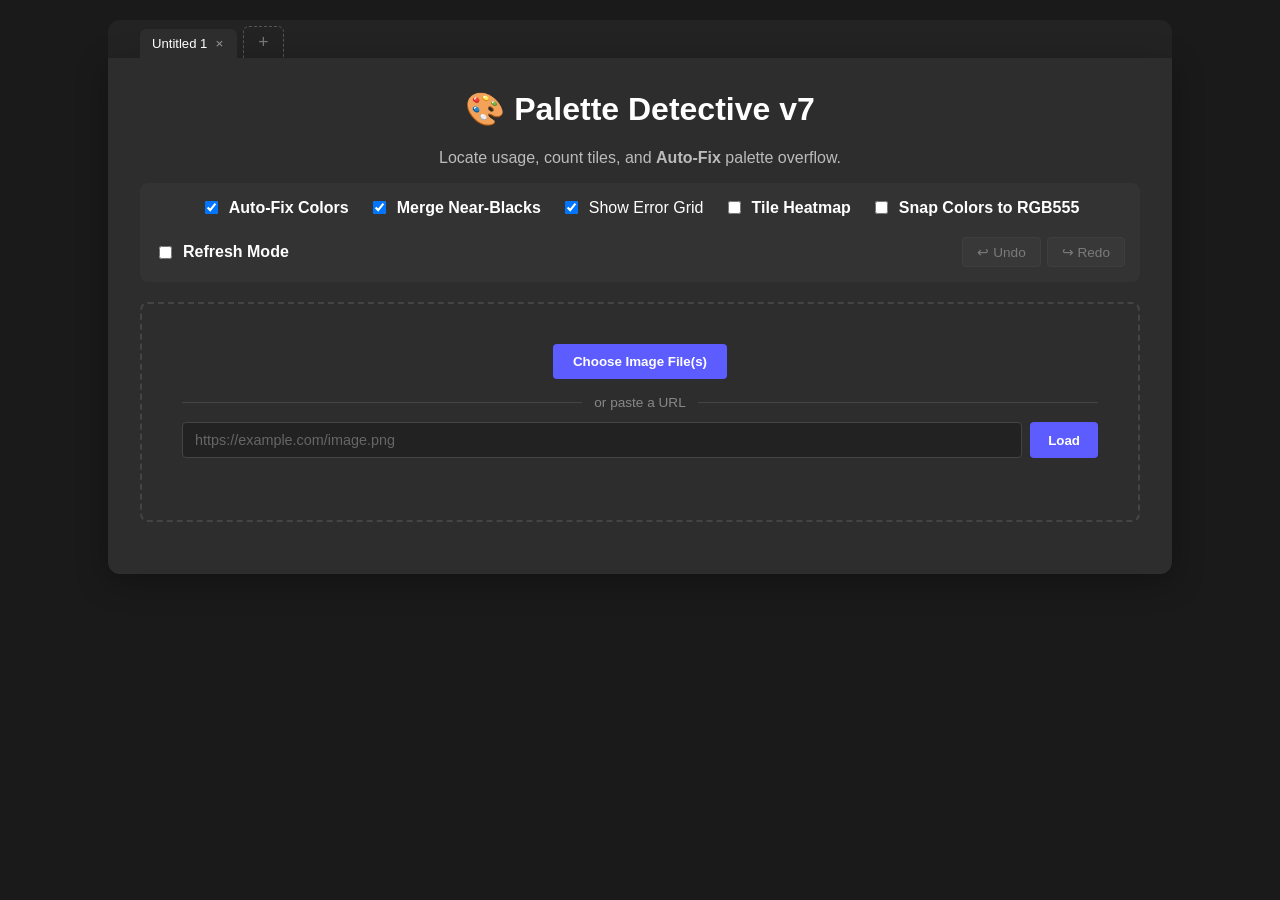
==== commit a39164a6: "Add image upload via URL to Palette Detective - Add URL text input with Load button below the file u" ====
--- a/index.html
+++ b/index.html
@@ -73,6 +73,66 @@
             border: none;
             font-weight: bold;
             cursor: pointer;
+        }
+
+        .upload-divider {
+            display: flex;
+            align-items: center;
+            gap: 12px;
+            margin: 16px 0 0;
+            color: #888;
+            font-size: 0.85rem;
+            pointer-events: none;
+        }
+        .upload-divider::before,
+        .upload-divider::after {
+            content: '';
+            flex: 1;
+            height: 1px;
+            background: var(--border);
+        }
+
+        .url-input-row {
+            display: flex;
+            gap: 8px;
+            margin-top: 12px;
+            pointer-events: auto;
+        }
+        .url-input-row input[type="text"] {
+            flex: 1;
+            padding: 9px 12px;
+            border-radius: 4px;
+            border: 1px solid var(--border);
+            background: #222;
+            color: var(--text);
+            font-size: 0.9rem;
+            outline: none;
+            transition: border-color 0.2s;
+        }
+        .url-input-row input[type="text"]:focus {
+            border-color: var(--primary);
+        }
+        .url-input-row input[type="text"]::placeholder {
+            color: #666;
+        }
+        .btn-url-load {
+            background: var(--primary);
+            color: white;
+            padding: 9px 18px;
+            border-radius: 4px;
+            border: none;
+            font-weight: bold;
+            cursor: pointer;
+            white-space: nowrap;
+            transition: opacity 0.2s;
+        }
+        .btn-url-load:hover { opacity: 0.85; }
+        .btn-url-load:disabled { opacity: 0.5; cursor: not-allowed; }
+        .url-error {
+            color: var(--danger);
+            font-size: 0.8rem;
+            margin-top: 6px;
+            min-height: 1.2em;
         }
 
         #resultsArea { display: none; }
@@ -720,6 +780,12 @@
     <div class="upload-section" onclick="document.getElementById('fileInput').click()">
         <input type="file" id="fileInput" accept="image/png, image/jpeg" multiple>
         <button class="btn-upload">Choose Image File(s)</button>
+        <div class="upload-divider">or paste a URL</div>
+        <div class="url-input-row" onclick="event.stopPropagation()">
+            <input type="text" id="urlInput" placeholder="https://example.com/image.png" />
+            <button class="btn-url-load" id="btnUrlLoad" onclick="loadImageFromURL()">Load</button>
+        </div>
+        <div class="url-error" id="urlError"></div>
     </div>
 
     <div id="resultsArea">
@@ -1259,6 +1325,69 @@
         }
     }
 
+    function loadImageFromURL() {
+        const urlInput = document.getElementById('urlInput');
+        const urlError = document.getElementById('urlError');
+        const btnLoad  = document.getElementById('btnUrlLoad');
+        const rawURL   = urlInput.value.trim();
+        urlError.textContent = '';
+
+        if (!rawURL) {
+            urlError.textContent = 'Please enter an image URL.';
+            return;
+        }
+
+        let parsed;
+        try { parsed = new URL(rawURL); } catch (_) {
+            urlError.textContent = 'Invalid URL format.';
+            return;
+        }
+        if (!['http:', 'https:'].includes(parsed.protocol)) {
+            urlError.textContent = 'Only http and https URLs are supported.';
+            return;
+        }
+
+        btnLoad.disabled = true;
+        btnLoad.textContent = 'Loading…';
+
+        const img = new Image();
+        img.crossOrigin = 'anonymous';
+
+        img.onload = () => {
+            const c = document.createElement('canvas');
+            c.width = img.width;
+            c.height = img.height;
+            c.getContext('2d').drawImage(img, 0, 0);
+            let dataURL;
+            try {
+                dataURL = c.toDataURL('image/png');
+            } catch (e) {
+                urlError.textContent = 'Could not read image (CORS blocked). Try downloading the file first.';
+                btnLoad.disabled = false;
+                btnLoad.textContent = 'Load';
+                return;
+            }
+
+            const namePart = parsed.pathname.split('/').pop().replace(/\.[^/.]+$/, '') || 'url-image';
+            processUploadedFiles([{ name: decodeURIComponent(namePart), dataURL }]);
+            urlInput.value = '';
+            btnLoad.disabled = false;
+            btnLoad.textContent = 'Load';
+        };
+
+        img.onerror = () => {
+            urlError.textContent = 'Failed to load image. Check the URL and make sure it points to a valid image.';
+            btnLoad.disabled = false;
+            btnLoad.textContent = 'Load';
+        };
+
+        img.src = rawURL;
+    }
+
+    document.getElementById('urlInput').addEventListener('keydown', (e) => {
+        if (e.key === 'Enter') { e.preventDefault(); loadImageFromURL(); }
+    });
+
     function processUploadedFiles(results) {
         let lastNewProjectId = null;
         let reusedCurrent = false;
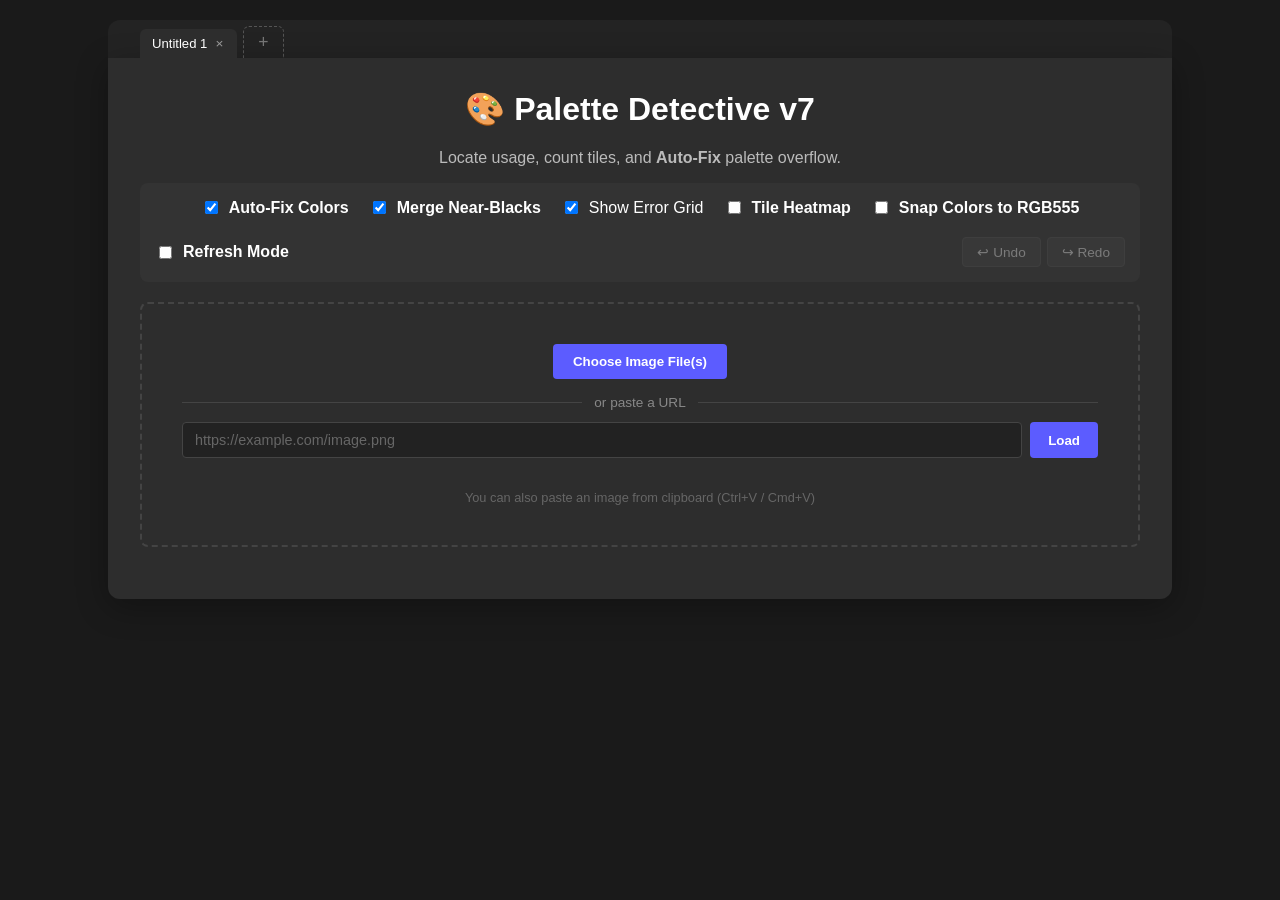
==== commit 2a994fac: "Add 3 UX features to Palette Detective: hold preview, target palette count, clipboard paste Feature " ====
--- a/index.html
+++ b/index.html
@@ -733,6 +733,36 @@
             color: #FFD700;
             background: rgba(0,0,0,0.8);
         }
+
+        .paste-hint {
+            font-size: 0.8rem;
+            color: #666;
+            margin-top: 10px;
+            pointer-events: none;
+        }
+
+        .target-palette-status {
+            font-size: 0.8rem;
+            min-height: 1.2em;
+            transition: color 0.2s;
+        }
+
+        .before-after-badge {
+            position: absolute;
+            top: 8px;
+            left: 8px;
+            background: rgba(0,0,0,0.7);
+            color: #fff;
+            padding: 3px 10px;
+            border-radius: 4px;
+            font-size: 0.75rem;
+            font-weight: bold;
+            pointer-events: none;
+            z-index: 10;
+            opacity: 0;
+            transition: opacity 0.1s;
+        }
+        .before-after-badge.visible { opacity: 1; }
     </style>
 </head>
 <body>
@@ -786,6 +816,7 @@
             <button class="btn-url-load" id="btnUrlLoad" onclick="loadImageFromURL()">Load</button>
         </div>
         <div class="url-error" id="urlError"></div>
+        <div class="paste-hint">You can also paste an image from clipboard (Ctrl+V / Cmd+V)</div>
     </div>
 
     <div id="resultsArea">
@@ -837,6 +868,16 @@
                 <button class="btn-preview-merge" onclick="previewColorMerge()">🔍 Preview Merge</button>
                 <span id="ciUniqueCount" style="font-size:0.85rem; color:#aaa;"></span>
             </div>
+            <div class="ci-row" style="margin-top:4px;">
+                <label style="margin:0; white-space:nowrap;">Target Palettes:</label>
+                <select id="targetPaletteCount" style="background:#222; color:white; border:1px solid #555; padding:4px 8px; border-radius:4px; font-size:0.85rem; cursor:pointer;">
+                    <option value="1">1</option><option value="2">2</option><option value="3">3</option>
+                    <option value="4">4</option><option value="5">5</option><option value="6">6</option>
+                    <option value="7" selected>7</option><option value="8">8</option>
+                </select>
+                <button class="btn-preview-merge" onclick="matchTargetPaletteCount()">🎯 Merge to Target</button>
+                <span id="targetPaletteStatus" class="target-palette-status" style="color:#aaa;"></span>
+            </div>
             <div id="mergePreviewBox" class="merge-preview-box">
                 <div id="mergePreviewStats" class="merge-preview-stats"></div>
                 <button id="btnApplyMerge" class="btn-apply-merge" onclick="applyColorMerge()" disabled>✨ Apply Merge</button>
@@ -847,6 +888,7 @@
             <div class="legend-item"><div class="dot" style="background:red"></div> Bad Tiles (>4 Colors)</div>
             <div class="legend-item"><div class="dot" style="background:none; border:1px solid #555"></div> Click image to cycle Zoom</div>
             <div class="legend-item"><div class="dot" style="background:none; border:1px solid #555"></div> Right-click image to inspect tile</div>
+            <div class="legend-item"><div class="dot" style="background:none; border:1px solid #555"></div> Hold image to see original</div>
         </div>
 
         <p id="imageInfo" style="text-align:center; font-size:0.85rem; color:#aaa; margin: 4px 0 8px; display:none;"></p>
@@ -855,6 +897,7 @@
             <div class="canvas-wrapper">
                 <canvas id="canvas"></canvas>
                 <canvas id="overlayCanvas"></canvas>
+                <div id="beforeAfterBadge" class="before-after-badge">ORIGINAL</div>
             </div>
         </div>
 
@@ -926,6 +969,14 @@
     let _lastMergeMap = null;
     let _lastMergeFromCount = 0;
     let _lastMergeToCount = 0;
+
+    // --- BEFORE/AFTER PREVIEW STATE ---
+    let _trueOriginalImage = null;
+    let _trueOriginalDataURL = null;
+    let _holdingPreview = false;
+    let _holdSavedCanvasData = null;
+    let _holdSavedOverlayData = null;
+    let _holdStartTime = 0;
 
     // --- PROJECT MANAGEMENT ---
     let projects = [];
@@ -957,6 +1008,7 @@
             imageInfoText: '',
             dirty: false,
             lockedColors: [],
+            trueOriginalDataURL: null,
         };
     }
 
@@ -988,6 +1040,7 @@
         proj.lockedColors = Array.from(lockedColors);
         proj.btnDownloadFixedVisible = document.getElementById('btnDownloadFixed').style.display !== 'none';
         proj.imageInfoText = imageInfo ? imageInfo.textContent : '';
+        proj.trueOriginalDataURL = _trueOriginalDataURL;
     }
 
     function switchToProject(targetId) {
@@ -1025,6 +1078,16 @@
         document.getElementById('btnAutoMerge').style.display = 'none';
         document.getElementById('btnFixBadTiles').style.display = 'none';
         tileInspector.style.display = 'none';
+
+        // Load true original image for before/after preview
+        _trueOriginalDataURL = proj.trueOriginalDataURL || proj.imageDataURL;
+        if (_trueOriginalDataURL) {
+            const trueImg = new Image();
+            trueImg.onload = () => { _trueOriginalImage = trueImg; };
+            trueImg.src = _trueOriginalDataURL;
+        } else {
+            _trueOriginalImage = null;
+        }
 
         if (proj.imageDataURL) {
             const seq = ++_restoreSeq;
@@ -1057,6 +1120,8 @@
             img.src = proj.imageDataURL;
         } else {
             originalImage = null;
+            _trueOriginalImage = null;
+            _trueOriginalDataURL = null;
             lastBaseImageData = null;
             ctx.clearRect(0, 0, canvas.width, canvas.height);
             overlayCtx.clearRect(0, 0, overlayCanvas.width, overlayCanvas.height);
@@ -1256,18 +1321,86 @@
     });
     // --- END HISTORY SYSTEM ---
 
+    // --- CLIPBOARD PASTE HANDLING ---
+    document.addEventListener('paste', (e) => {
+        const items = e.clipboardData && e.clipboardData.items;
+        if (!items) return;
+        for (let i = 0; i < items.length; i++) {
+            if (items[i].type.indexOf('image/') === 0) {
+                e.preventDefault();
+                const blob = items[i].getAsFile();
+                if (!blob) continue;
+                const reader = new FileReader();
+                reader.onload = (event) => {
+                    processUploadedFiles([{
+                        name: 'pasted-image',
+                        dataURL: event.target.result,
+                    }]);
+                };
+                reader.readAsDataURL(blob);
+                return;
+            }
+        }
+    });
+
     fileInput.addEventListener('change', handleFile);
 
-    // Zoom Logic
+    // Zoom Logic (suppressed during long hold for before/after preview)
     canvas.addEventListener('click', () => {
         if (!originalImage) return;
-        // Cycle zoom: 1 -> 2 -> 4 -> 1
+        if (_holdStartTime && (Date.now() - _holdStartTime > 200)) {
+            _holdStartTime = 0;
+            return;
+        }
+        _holdStartTime = 0;
         if (currentZoom === 1) currentZoom = 2;
         else if (currentZoom === 2) currentZoom = 4;
         else currentZoom = 1;
 
         applyZoom();
     });
+
+    // --- Before/after preview handlers ---
+    function beginHoldPreview() {
+        if (!_trueOriginalImage || !originalImage) return;
+        _holdingPreview = true;
+        _holdSavedCanvasData = ctx.getImageData(0, 0, canvas.width, canvas.height);
+        _holdSavedOverlayData = overlayCtx.getImageData(0, 0, overlayCanvas.width, overlayCanvas.height);
+        ctx.clearRect(0, 0, canvas.width, canvas.height);
+        ctx.drawImage(_trueOriginalImage, 0, 0);
+        overlayCtx.clearRect(0, 0, overlayCanvas.width, overlayCanvas.height);
+        const badge = document.getElementById('beforeAfterBadge');
+        if (badge) badge.classList.add('visible');
+    }
+
+    function endHoldPreview() {
+        if (!_holdingPreview) return;
+        _holdingPreview = false;
+        if (_holdSavedCanvasData) {
+            ctx.putImageData(_holdSavedCanvasData, 0, 0);
+            _holdSavedCanvasData = null;
+        }
+        if (_holdSavedOverlayData) {
+            overlayCtx.putImageData(_holdSavedOverlayData, 0, 0);
+            _holdSavedOverlayData = null;
+        }
+        const badge = document.getElementById('beforeAfterBadge');
+        if (badge) badge.classList.remove('visible');
+    }
+
+    canvas.addEventListener('mousedown', (e) => {
+        if (e.button !== 0) return;
+        _holdStartTime = Date.now();
+        beginHoldPreview();
+    });
+    canvas.addEventListener('mouseup', endHoldPreview);
+    canvas.addEventListener('mouseleave', endHoldPreview);
+    canvas.addEventListener('touchstart', (e) => {
+        _holdStartTime = Date.now();
+        beginHoldPreview();
+    }, { passive: true });
+    canvas.addEventListener('touchend', endHoldPreview);
+    canvas.addEventListener('touchcancel', endHoldPreview);
 
     // Tile Inspector (right-click)
     canvas.addEventListener('contextmenu', (e) => {
@@ -1399,12 +1532,15 @@
             if (reuseEmpty) {
                 activeProj.name = result.name;
                 activeProj.imageDataURL = result.dataURL;
+                activeProj.trueOriginalDataURL = result.dataURL;
                 activeProj.dirty = true;
                 reusedCurrent = true;
                 const img = new Image();
                 img.onload = () => {
                     applyAction('Load Image', () => {
                         originalImage = img;
+                        _trueOriginalImage = img;
+                        _trueOriginalDataURL = result.dataURL;
                         activeHighlightIndex = -1;
                         currentZoom = 1;
                         document.getElementById('btnDownloadFixed').style.display = 'none';
@@ -1421,6 +1557,7 @@
                 saveCurrentProjectState();
                 const proj = createNewProject(result.name);
                 proj.imageDataURL = result.dataURL;
+                proj.trueOriginalDataURL = result.dataURL;
                 proj.dirty = true;
                 projects.push(proj);
                 lastNewProjectId = proj.id;
@@ -2459,6 +2596,134 @@
             btn.textContent = '\uD83D\uDD12';
         }
         scheduleAutoSave();
+    }
+
+    // --- TARGET PALETTE COUNT THRESHOLD SEARCH ---
+    function precomputeTileColorSets() {
+        if (!lastBaseImageData) return [];
+        const data = lastBaseImageData.data;
+        const width = lastBaseImageData.width;
+        const height = lastBaseImageData.height;
+        const snap = getSnapFn();
+        const tileSets = [];
+        for (let y = 0; y < height; y += 8) {
+            for (let x = 0; x < width; x += 8) {
+                const colors = new Set();
+                for (let dy = 0; dy < 8; dy++) {
+                    for (let dx = 0; dx < 8; dx++) {
+                        if (x + dx >= width || y + dy >= height) continue;
+                        const i = ((y + dy) * width + (x + dx)) * 4;
+                        if (data[i + 3] < 128) continue;
+                        const [r, g, b] = snap(data[i], data[i + 1], data[i + 2]);
+                        colors.add(rgbToHex(r, g, b));
+                    }
+                }
+                if (colors.size > 0) tileSets.push(colors);
+            }
+        }
+        return tileSets;
+    }
+
+    function simulatePaletteCountFromSets(tileSets, mergeMap) {
+        const masterPalettes = [];
+        for (const origColors of tileSets) {
+            const colors = new Set();
+            for (const c of origColors) {
+                colors.add(mergeMap.has(c) ? mergeMap.get(c) : c);
+            }
+            if (colors.size === 0 || colors.size > 4) continue;
+            const currentColors = Array.from(colors);
+            let bestFitIndex = -1;
+            let minNewColors = 5;
+            for (let pIdx = 0; pIdx < masterPalettes.length; pIdx++) {
+                const master = masterPalettes[pIdx];
+                const combined = new Set([...master, ...currentColors]);
+                if (combined.size <= 4) {
+                    const newColorsAdded = combined.size - master.length;
+                    if (newColorsAdded < minNewColors) {
+                        minNewColors = newColorsAdded;
+                        bestFitIndex = pIdx;
+                    }
+                    if (newColorsAdded === 0) break;
+                }
+            }
+            if (bestFitIndex !== -1) {
+                const master = masterPalettes[bestFitIndex];
+                const combined = new Set([...master, ...currentColors]);
+                master.length = 0;
+                master.push(...Array.from(combined));
+            } else {
+                masterPalettes.push(currentColors);
+            }
+        }
+        return masterPalettes.length;
+    }
+
+    function matchTargetPaletteCount() {
+        const targetCount = parseInt(document.getElementById('targetPaletteCount').value);
+        const statusEl = document.getElementById('targetPaletteStatus');
+        if (!lastBaseImageData) { statusEl.textContent = 'No image loaded'; return; }
+
+        statusEl.textContent = 'Searching\u2026';
+        statusEl.style.color = '#aaa';
+
+        // Defer to let UI update before the heavy computation
+        setTimeout(() => {
+            const colorCounts = collectImageColors();
+            if (colorCounts.size === 0) { statusEl.textContent = 'No colors found'; return; }
+            const tileSets = precomputeTileColorSets();
+
+            // Coarse stepped search over the threshold range, then fine refinement
+            const cache = new Map();
+            let bestThreshold = 1;
+            let bestCount = Infinity;
+            let bestDiff = Infinity;
+
+            function evaluate(t) {
+                if (cache.has(t)) return cache.get(t);
+                const mergeMap = computeMergeMap(colorCounts, t);
+                const count = simulatePaletteCountFromSets(tileSets, mergeMap);
+                cache.set(t, count);
+                return count;
+            }
+
+            const coarseSteps = [1, 2, 3, 4, 5, 6, 7, 8, 10, 12, 14, 16, 18, 20, 25, 30, 35, 40, 45, 50];
+            for (const t of coarseSteps) {
+                const count = evaluate(t);
+                const diff = Math.abs(count - targetCount);
+                if (diff < bestDiff || (diff === bestDiff && t < bestThreshold)) {
+                    bestDiff = diff; bestCount = count; bestThreshold = t;
+                }
+                if (diff === 0) break;
+            }
+
+            if (bestDiff > 0) {
+                const lo = Math.max(1, bestThreshold - 5);
+                const hi = Math.min(50, bestThreshold + 5);
+                for (let t = lo; t <= hi; t += 0.5) {
+                    const count = evaluate(t);
+                    const diff = Math.abs(count - targetCount);
+                    if (diff < bestDiff || (diff === bestDiff && t < bestThreshold)) {
+                        bestDiff = diff; bestCount = count; bestThreshold = t;
+                    }
+                    if (diff === 0) break;
+                }
+            }
+
+            const slider = document.getElementById('ciThreshold');
+            slider.value = bestThreshold;
+            document.getElementById('ciThresholdValue').textContent = bestThreshold.toFixed(1);
+
+            previewColorMerge();
+
+            if (bestCount === targetCount) {
+                statusEl.textContent = 'Matched ' + targetCount + ' palettes at threshold ' + bestThreshold.toFixed(1);
+                statusEl.style.color = 'var(--success)';
+            } else {
+                statusEl.textContent = 'Closest: ' + bestCount + ' palettes at threshold ' + bestThreshold.toFixed(1);
+                statusEl.style.color = 'var(--warning)';
+            }
+        }, 10);
     }
 
     function downloadFixedImage() {
@@ -2735,6 +3000,15 @@
                     catch (_) { imageBlob = null; }
                 }
 
+                const trueOrigURL = (proj.id === activeProjectId)
+                    ? (_trueOriginalDataURL || proj.trueOriginalDataURL)
+                    : proj.trueOriginalDataURL;
+                let trueOrigBlob = null;
+                if (trueOrigURL && trueOrigURL.startsWith('data:')) {
+                    try { trueOrigBlob = dataURLToBlob(trueOrigURL); }
+                    catch (_) { trueOrigBlob = null; }
+                }
+
                 const trimmedUndo = (proj.undoStack || []).slice(-PERSIST_UNDO_LIMIT).map(serializeSnapshot);
                 const trimmedRedo = (proj.redoStack || []).slice(-PERSIST_UNDO_LIMIT).map(serializeSnapshot);
 
@@ -2743,6 +3017,7 @@
                     id: proj.id,
                     name: proj.name,
                     imageBlob: imageBlob,
+                    trueOriginalImageBlob: trueOrigBlob,
                     palettes: JSON.parse(JSON.stringify(proj.palettes || [])),
                     tileMappings: JSON.parse(JSON.stringify(proj.tileMappings || [])),
                     paletteCounts: (proj.paletteCounts || []).slice(),
@@ -2817,6 +3092,16 @@
                         console.warn('Image blob restore failed for project', rec.id, e);
                         proj.imageDataURL = null;
                     }
+                }
+
+                if (rec.trueOriginalImageBlob) {
+                    try {
+                        proj.trueOriginalDataURL = await blobToDataURL(rec.trueOriginalImageBlob);
+                    } catch (e) {
+                        proj.trueOriginalDataURL = proj.imageDataURL;
+                    }
+                } else {
+                    proj.trueOriginalDataURL = proj.imageDataURL;
                 }
 
                 proj.palettes = rec.palettes || [];
@@ -2886,6 +3171,15 @@
                 img.src = activeProj.imageDataURL;
             }
 
+            _trueOriginalDataURL = activeProj.trueOriginalDataURL || activeProj.imageDataURL;
+            if (_trueOriginalDataURL) {
+                const trueImg = new Image();
+                trueImg.onload = () => { _trueOriginalImage = trueImg; };
+                trueImg.src = _trueOriginalDataURL;
+            } else {
+                _trueOriginalImage = null;
+            }
+
             renderTabs();
             return true;
         } catch (e) {
